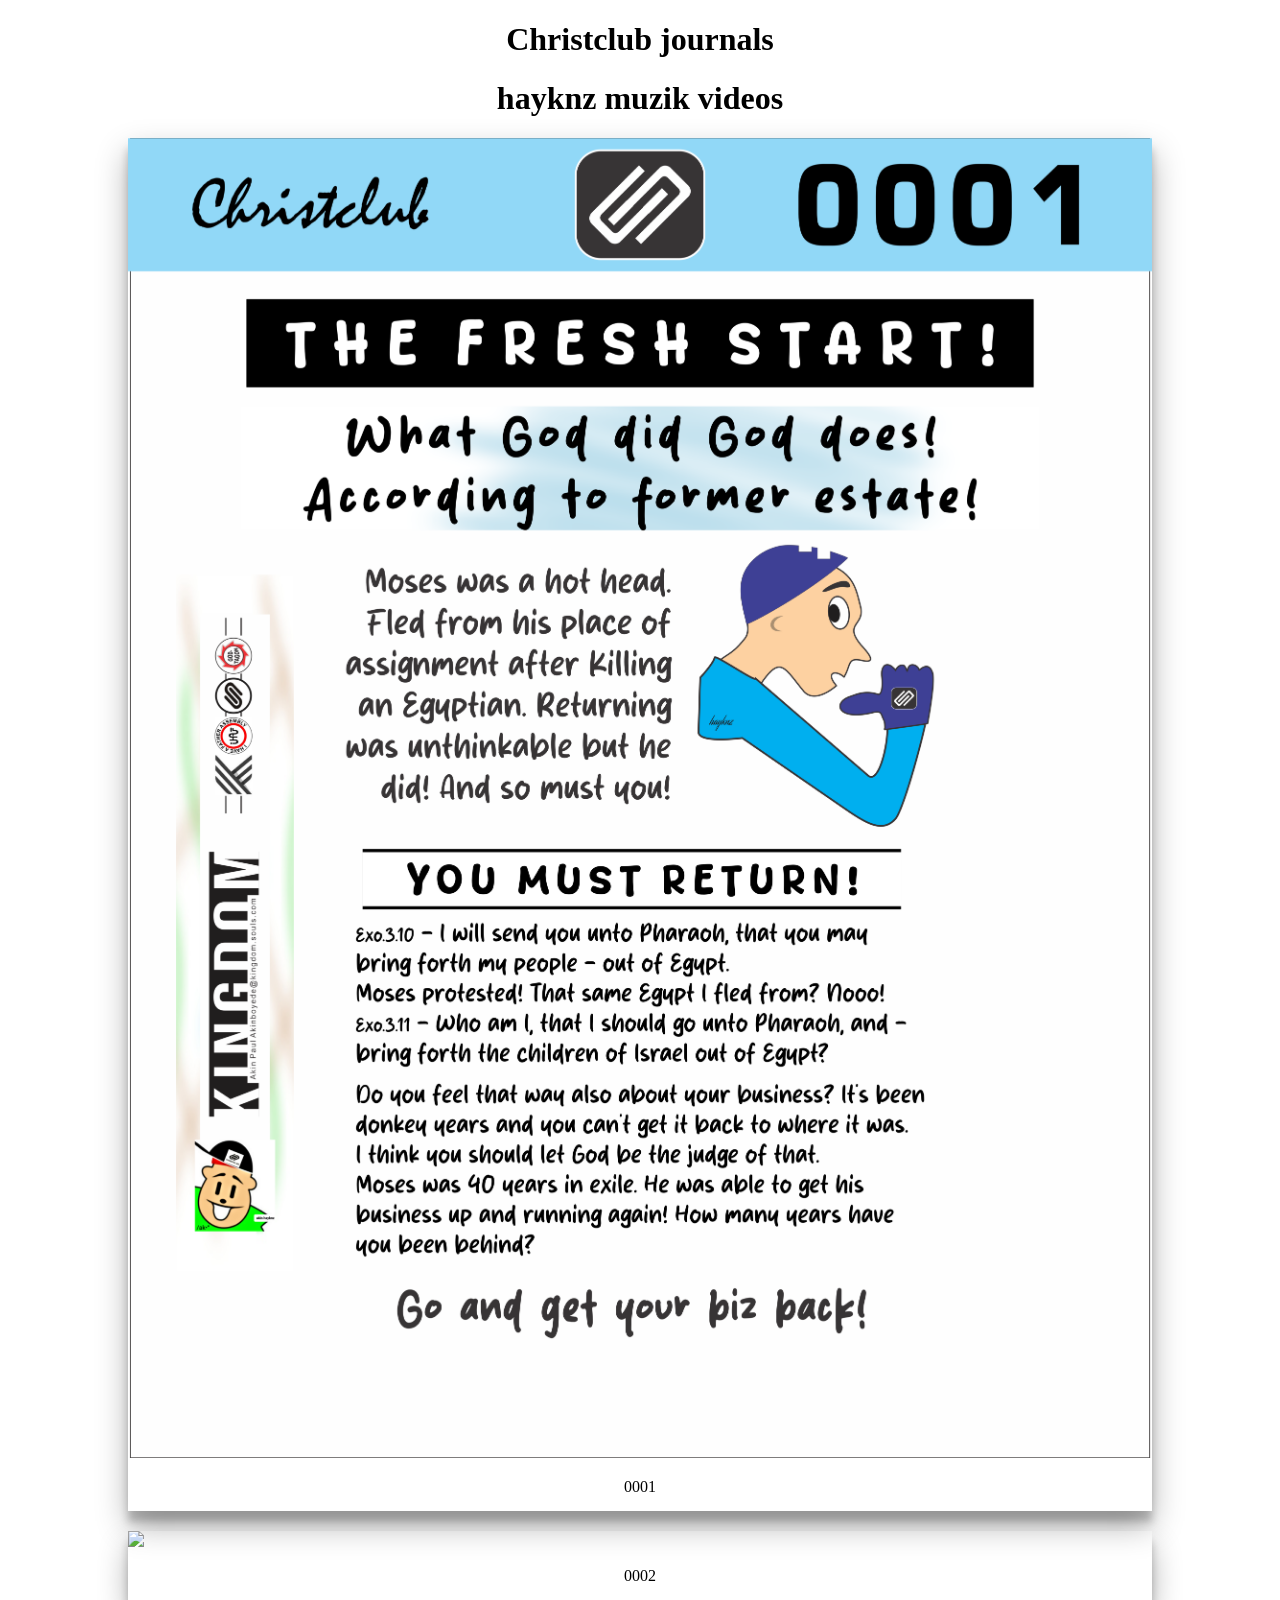
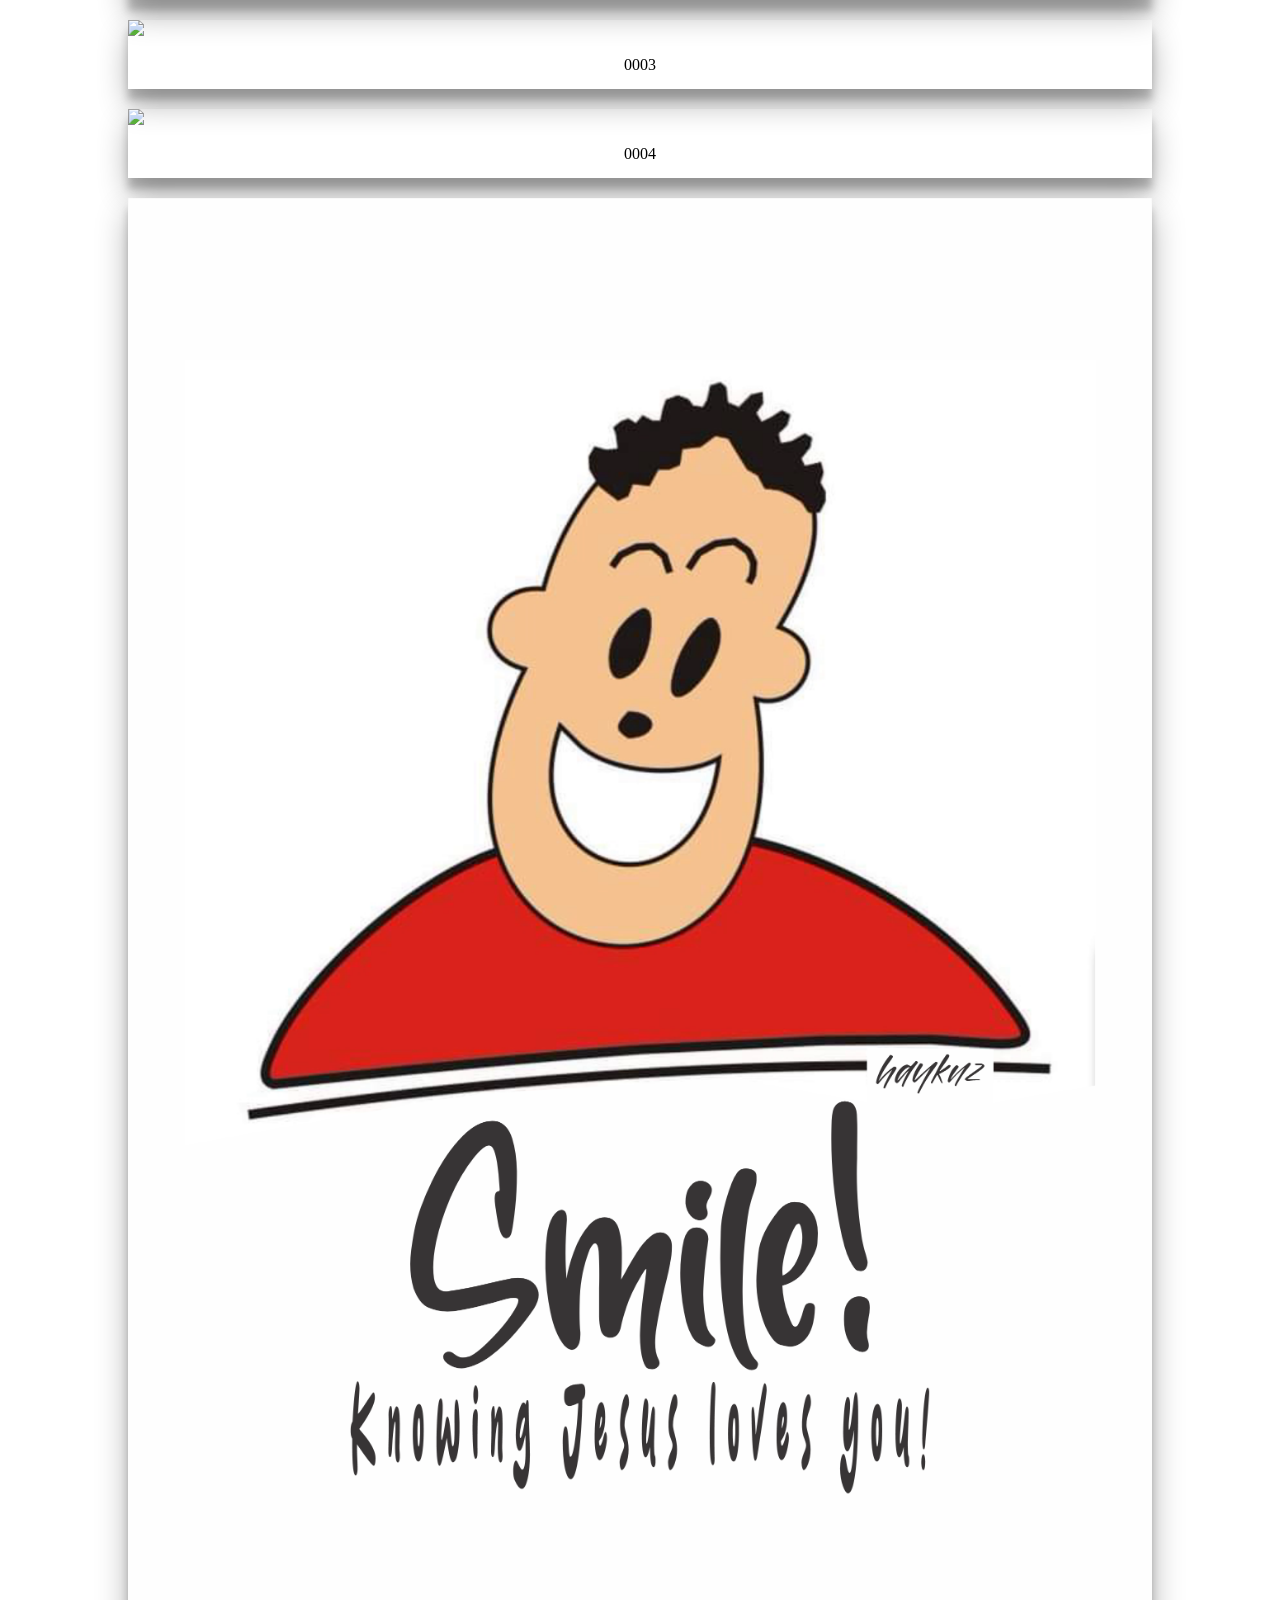
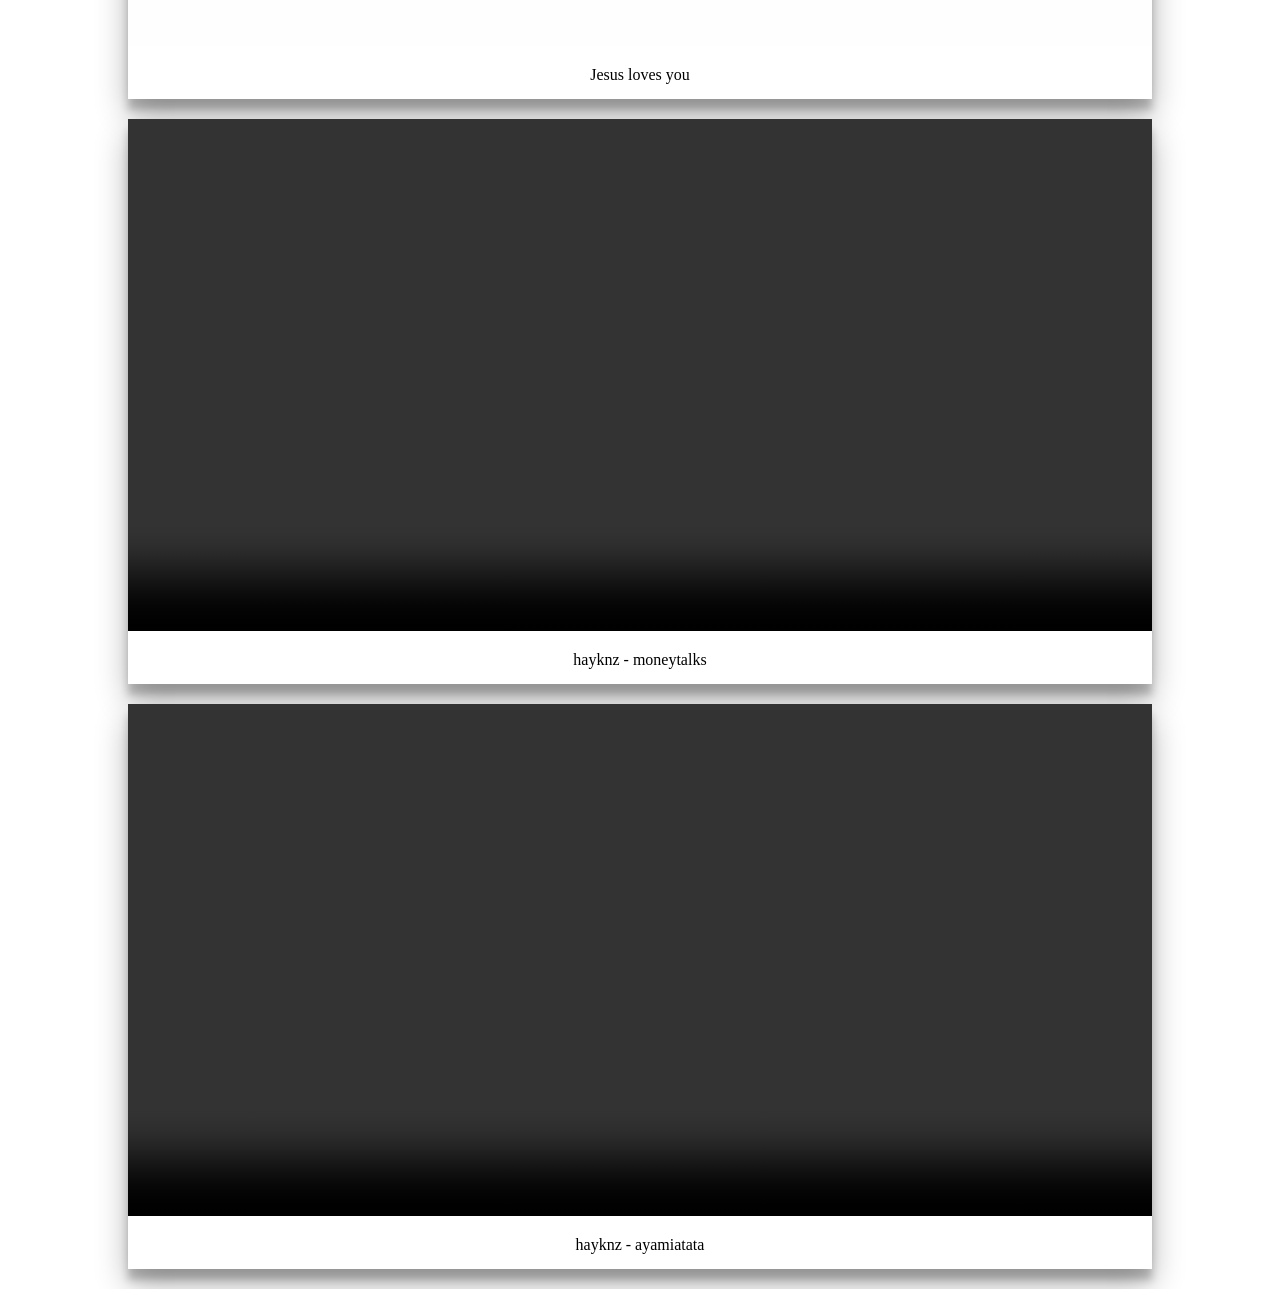
==== index.html @ 25b9034c "Update index.html" ====
<!DOCTYPE html>
<html>
<head>
  <title>Play It Yourself</title>
<meta name="viewport" content="width=device-width, intial-scale=1" />
  <style type="text/css">
    * {
      box-sizing: border-box;
    }
    html, body {
      margin: 0;
      padding: 0;
    }
    .image-container {
      margin: 0 auto; /* center the image containers */
      width: 80%;
      box-shadow: 0 15px 30px rgba(0,0,0,0.30), 0 11px 8px rgba(0,0,0,0.22); /* material box shadow */
      margin-bottom: 20px;
    }
    /* make the images responsive */
    img {
      width: 100%;
      height: auto;
    }
    .image-description {
      padding: 0 15px 15px 15px;
      text-align: center;
    }
 .video-container {
      margin: 0 auto; 
      width: 80%;
box-shadow: 0 15px 30px rgba(0,0,0,0.30), 0 11px 8px rgba(0,0,0,0.22); /* material box shadow */
            margin-bottom: 20px;
    }
      video {
      width: 100%;
      height: auto;
    }
    .video-description {
      padding: 0 15px 15px 15px;
      text-align: center;
    }
  </style>
</head>
<body>
  <p><h1 align="center"> Christclub journals </h1> </p>
<h1 style="text-align: center;"> hayknz muzik videos </h1>
    <div class="gallery">
   
    <div class="image-container">
      <img src="0001 fresh start.png" />
      <p class="image-description"> 0001 </p>
    </div>
   
    <div class="image-container">
      <img src="0002 fresh start.png" />
      <p class="image-description"> 0002 </p>
    </div>
   
    <div class="image-container">
      <img src="0003 mystery of a gift.png" />
      <p class="image-description"> 0003 </p>
    </div>
   
    <div class="image-container">
      <img src="0003 mystery of a gift.png" />
      <p class="image-description"> 0004 </p>
    </div>
   
<div class="image-container">
      <img src="smile.png" />
      <p class="image-description"> Jesus loves you </p>
    </div>

    </div>
    <div>
 <div class="video-container">
      <video src="moneytalks.mp4" controls > </video> 
      <p class="video-description"> hayknz - moneytalks </p>
    </div>

 <div class="video-container">
 <video src="ayamiatata.mp4" controls > </video>
      <p class="video-description"> hayknz - ayamiatata </p>
    </div>
    </div>
</body>
</html>
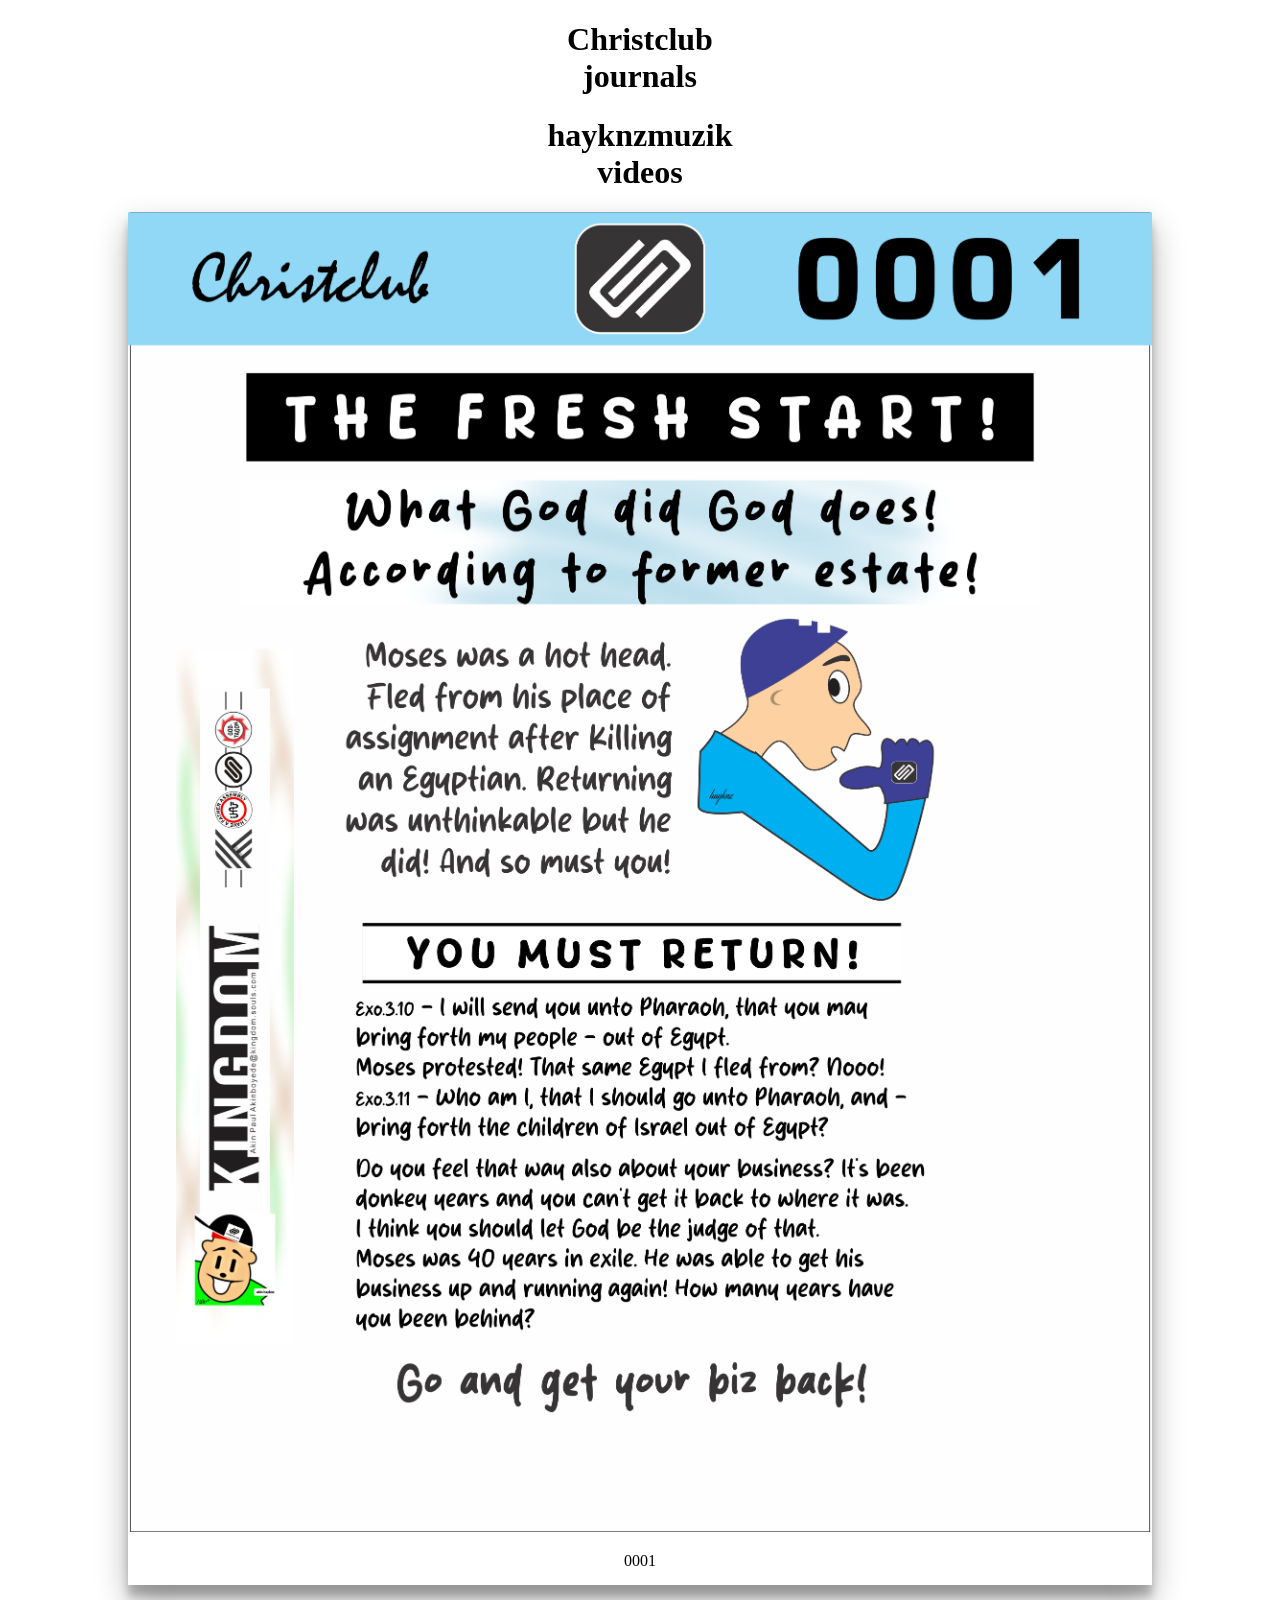
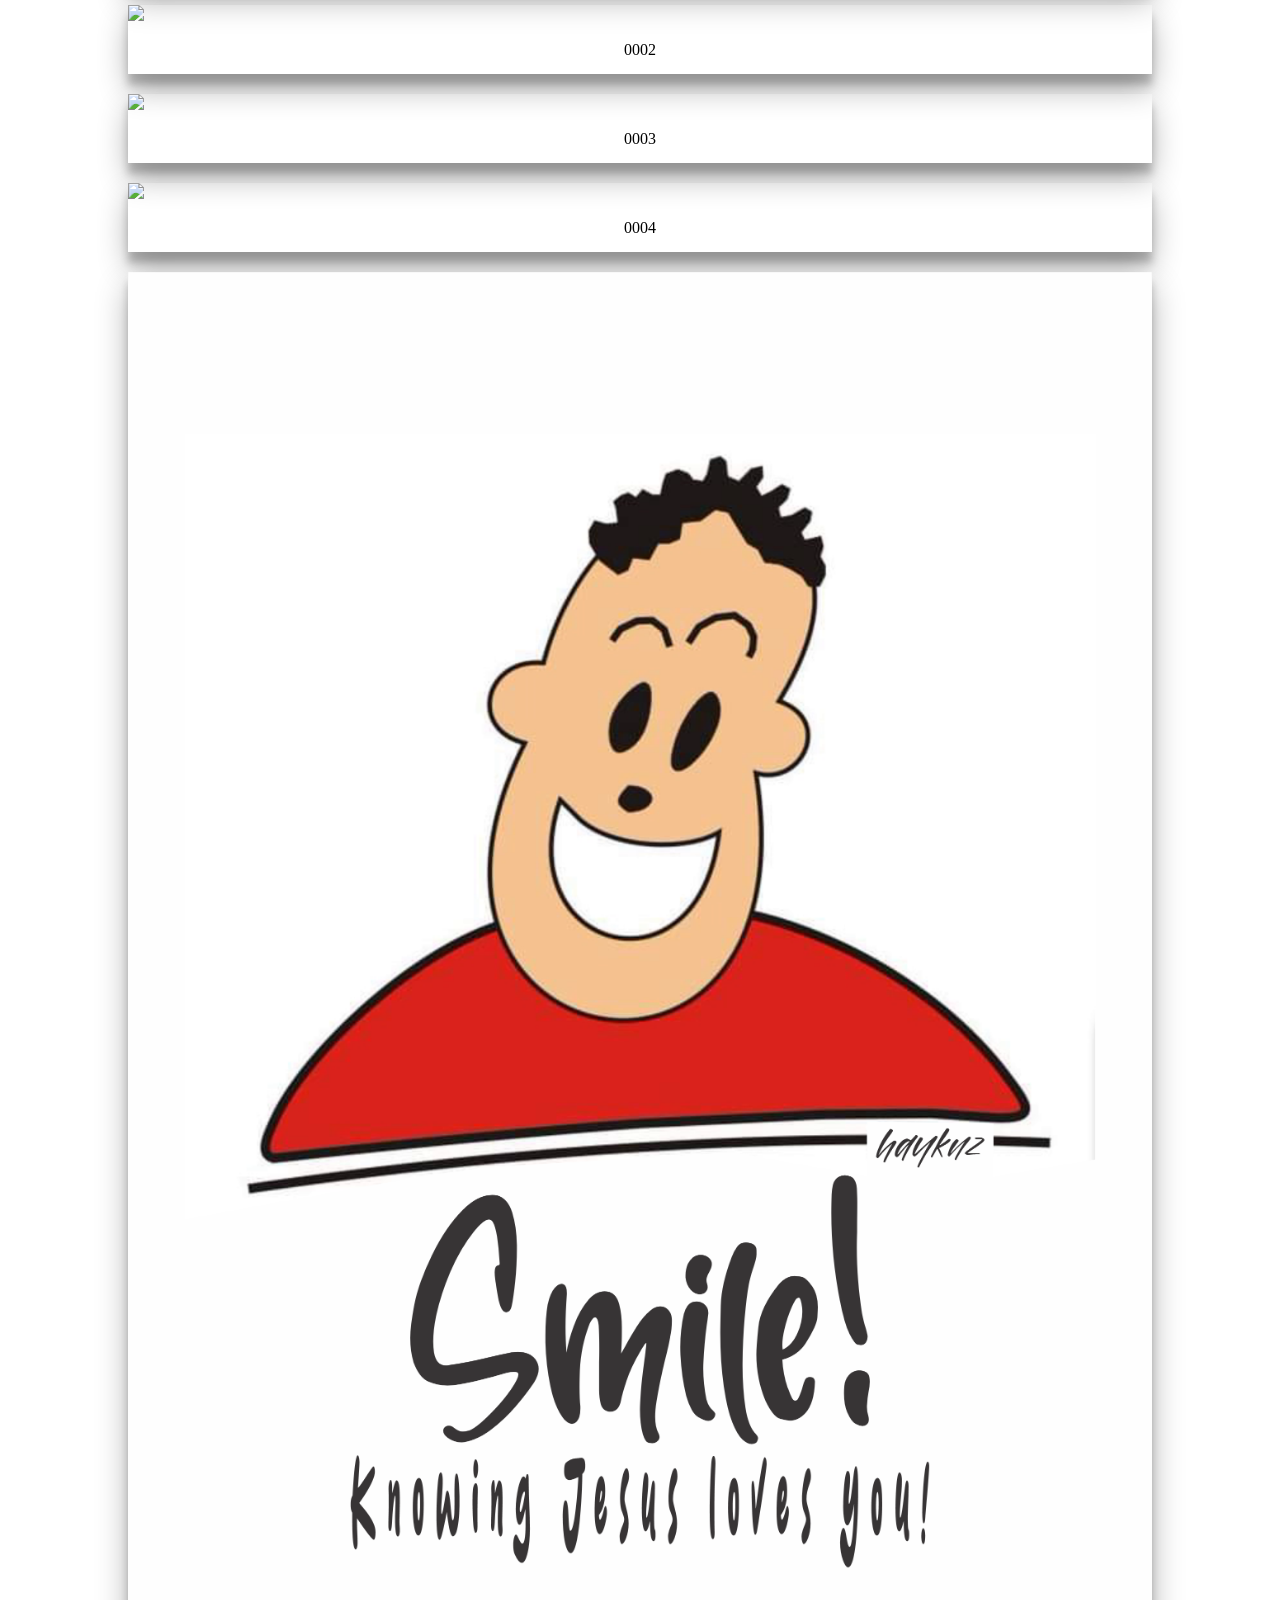
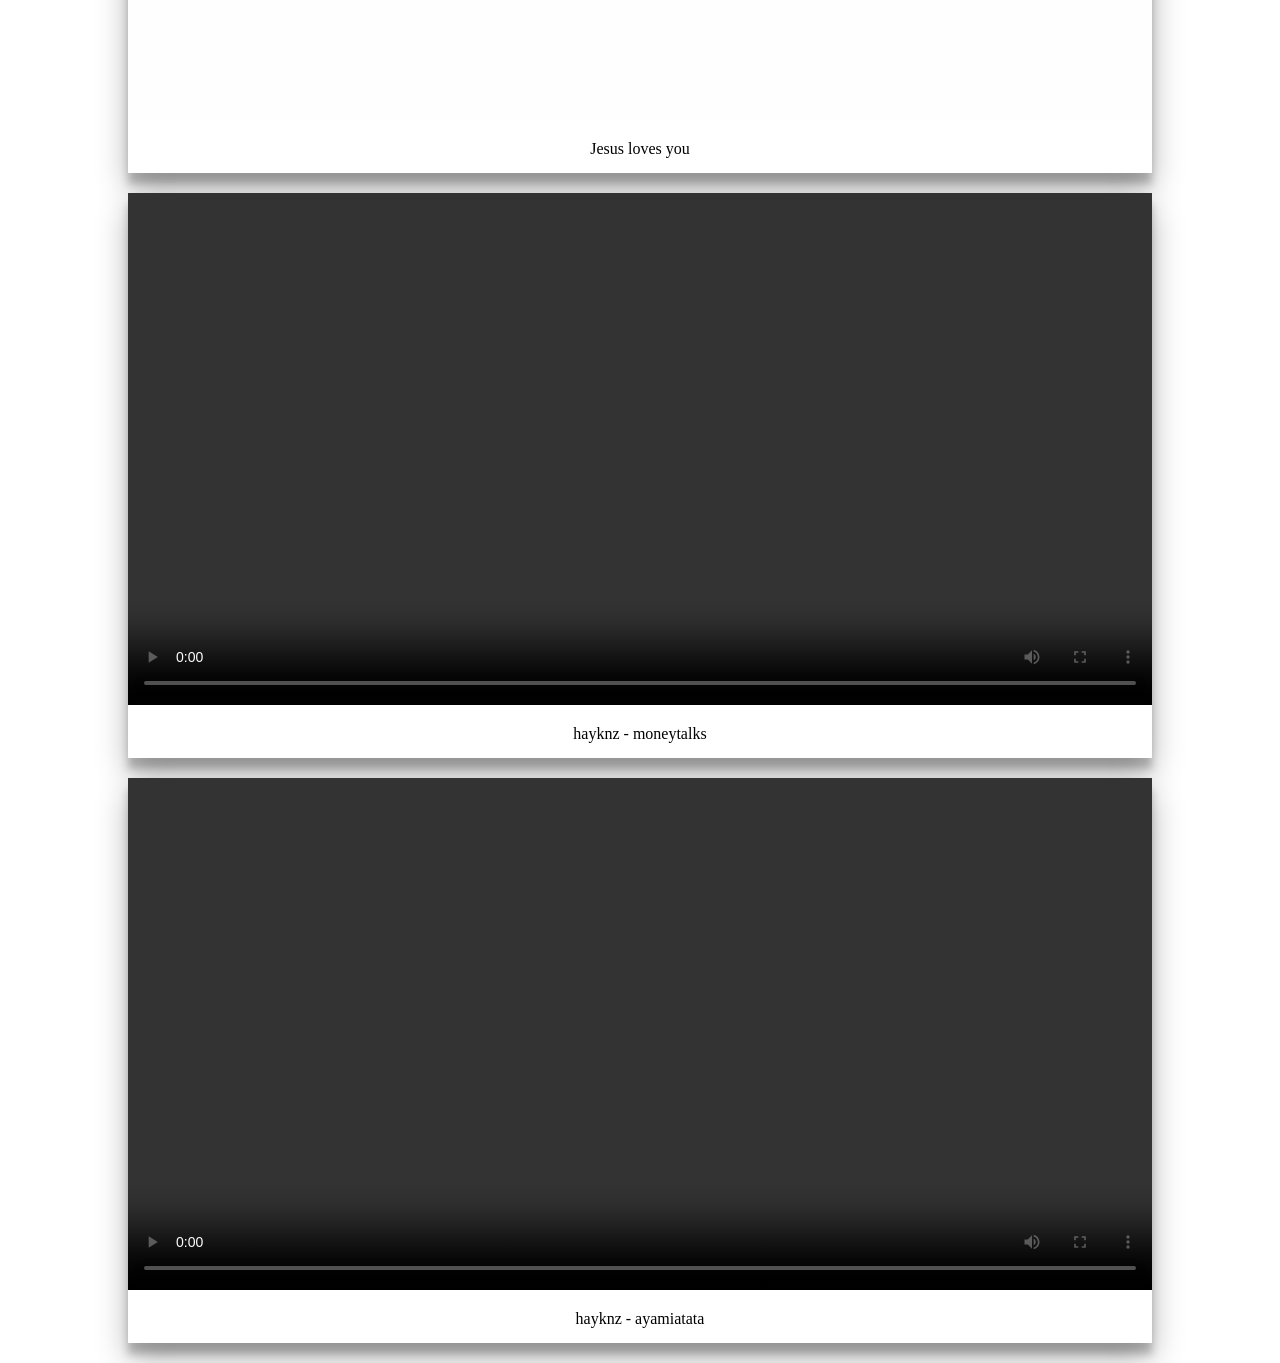
==== commit bff9f195: "Update index.html" ====
--- a/index.html
+++ b/index.html
@@ -43,8 +43,8 @@
   </style>
 </head>
 <body>
-  <p><h1 align="center"> Christclub journals </h1> </p>
-<h1 style="text-align: center;"> hayknz muzik videos </h1>
+  <p><h1 align="center"> Christclub <br> journals </h1> </p>
+<h1 style="text-align: center;"> hayknzmuzik <br> videos </h1>
     <div class="gallery">
    
     <div class="image-container">
@@ -63,7 +63,7 @@
     </div>
    
     <div class="image-container">
-      <img src="0003 mystery of a gift.png" />
+      <img src="0004 mystery of a gift.png" />
       <p class="image-description"> 0004 </p>
     </div>
    
@@ -86,3 +86,4 @@
     </div>
 </body>
 </html>
+
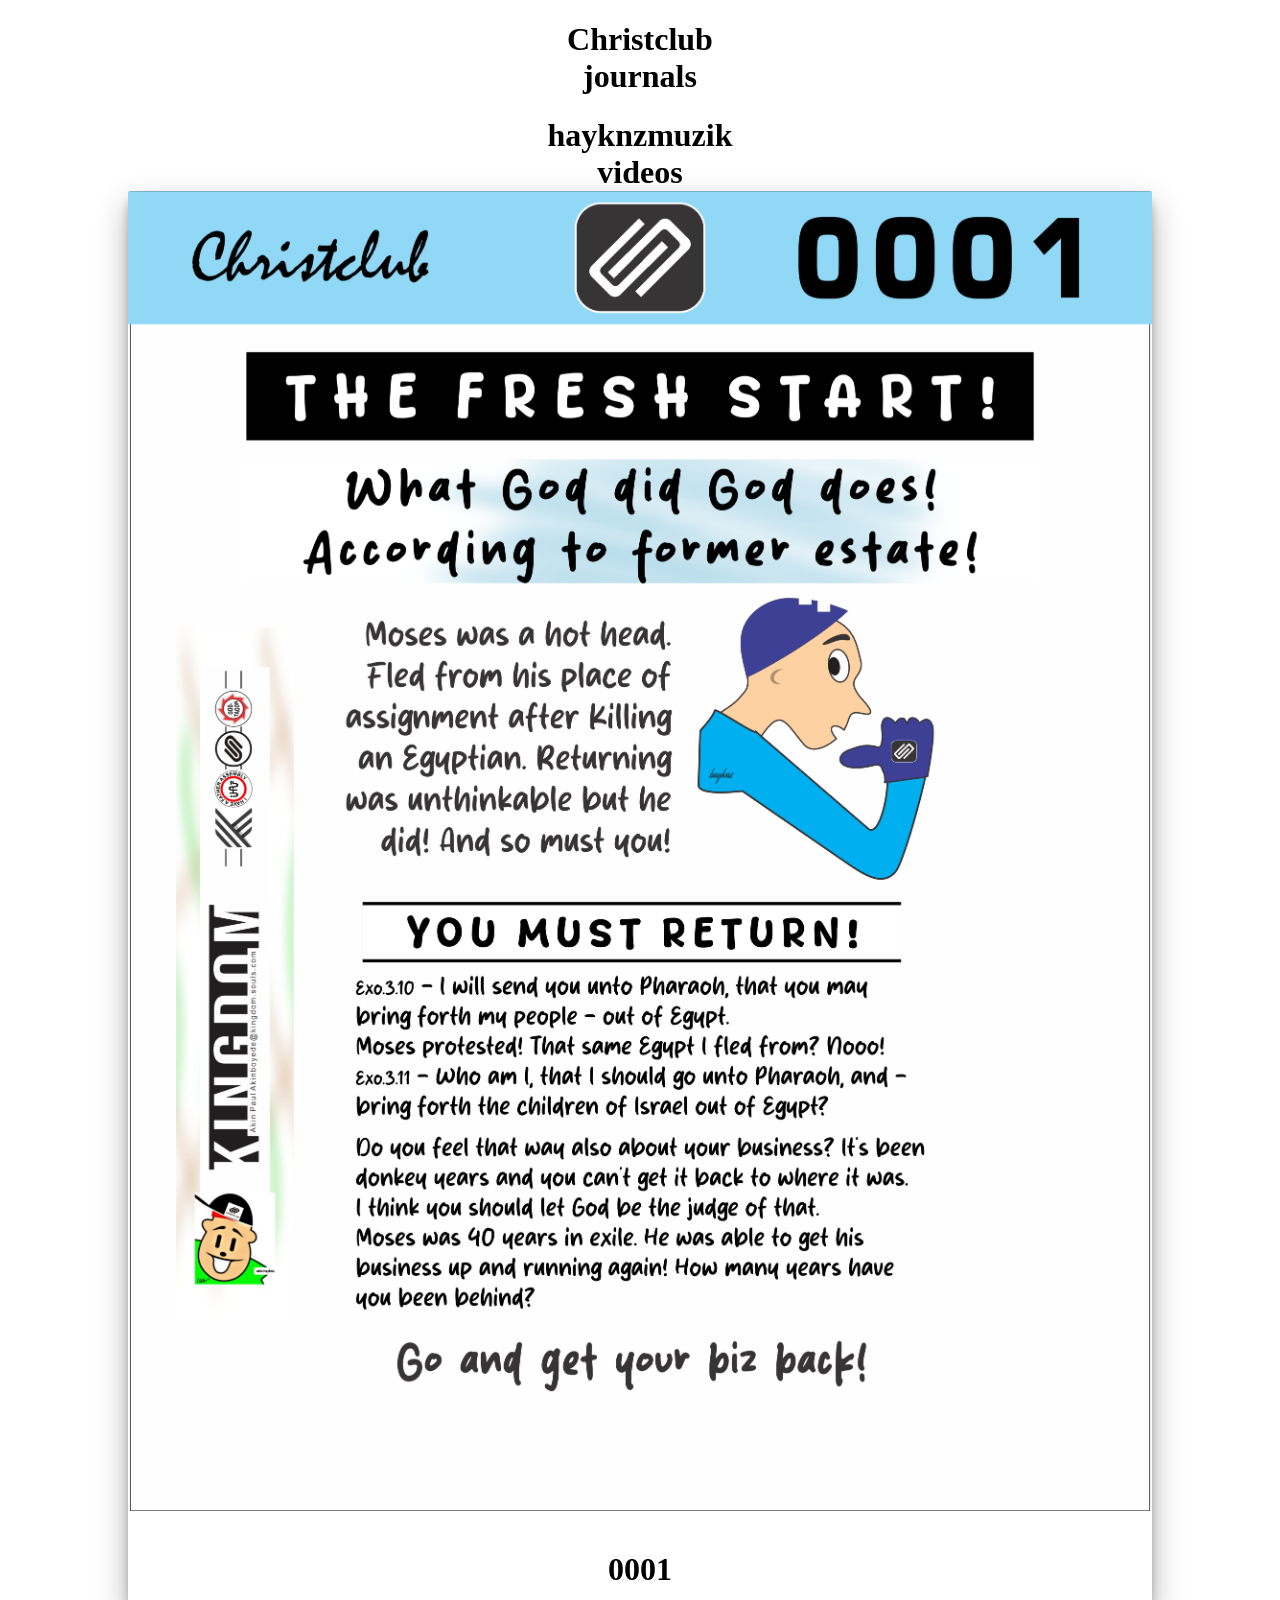
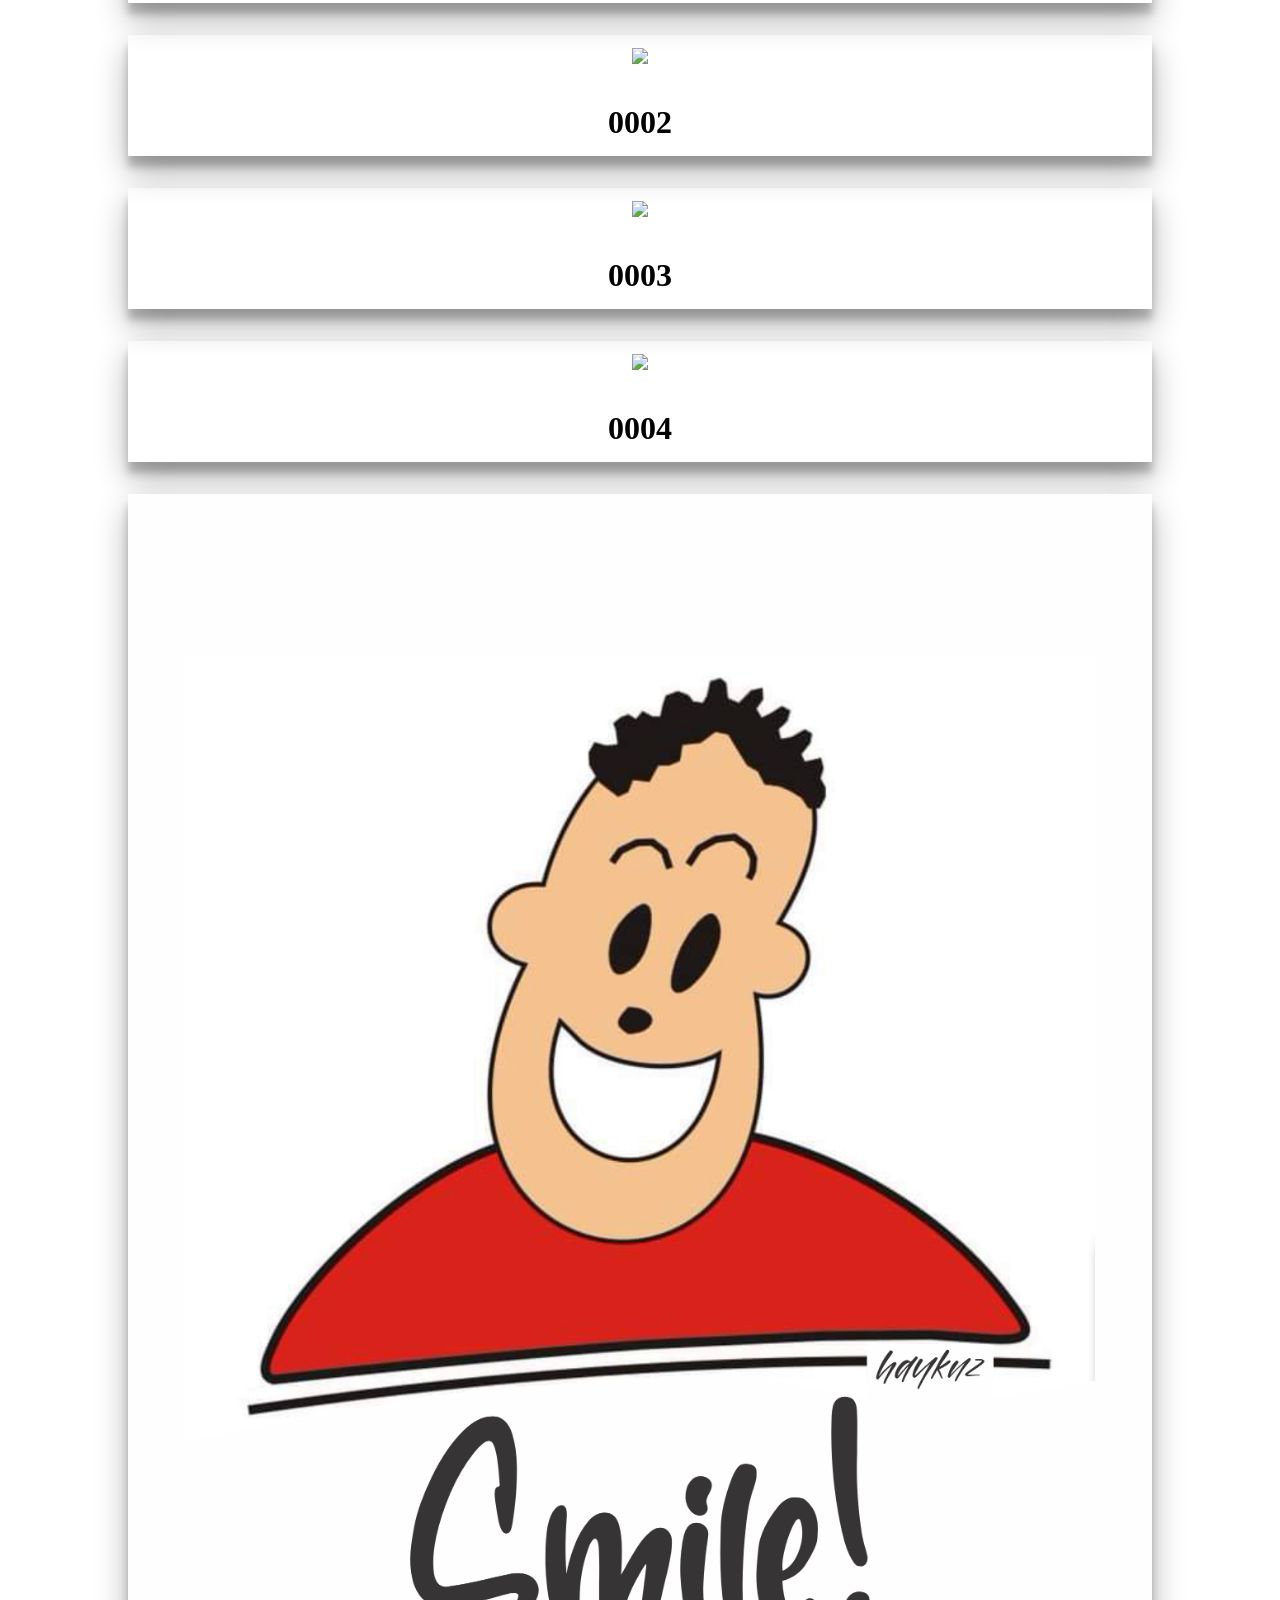
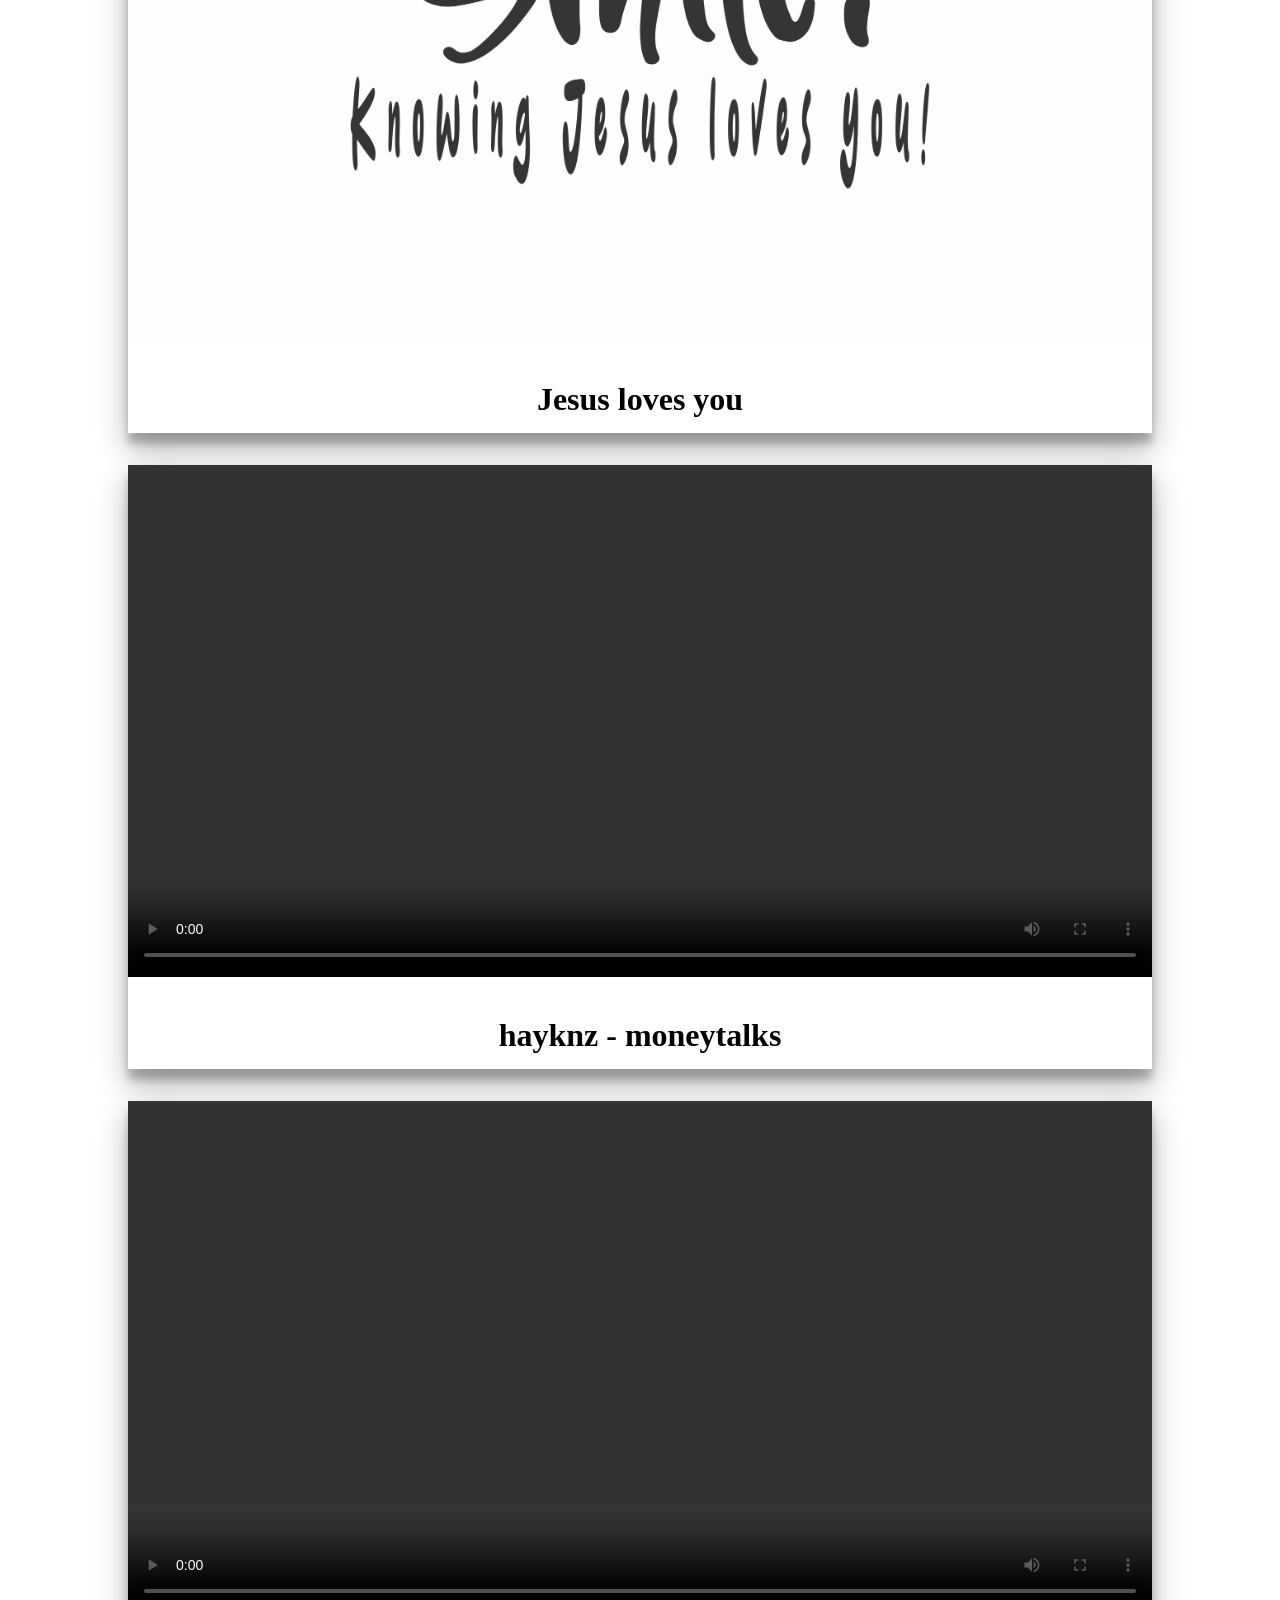
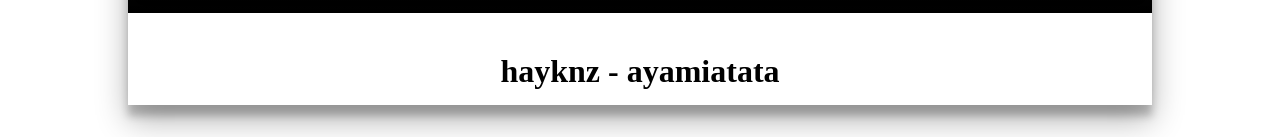
==== commit 1455a510: "Update index.html" ====
--- a/index.html
+++ b/index.html
@@ -44,7 +44,7 @@
 </head>
 <body>
   <p><h1 align="center"> Christclub <br> journals </h1> </p>
-<h1 style="text-align: center;"> hayknzmuzik <br> videos </h1>
+<h1 style="text-align: center;"> hayknzmuzik <br> videos </>
     <div class="gallery">
    
     <div class="image-container">
@@ -87,3 +87,4 @@
 </body>
 </html>
 
+
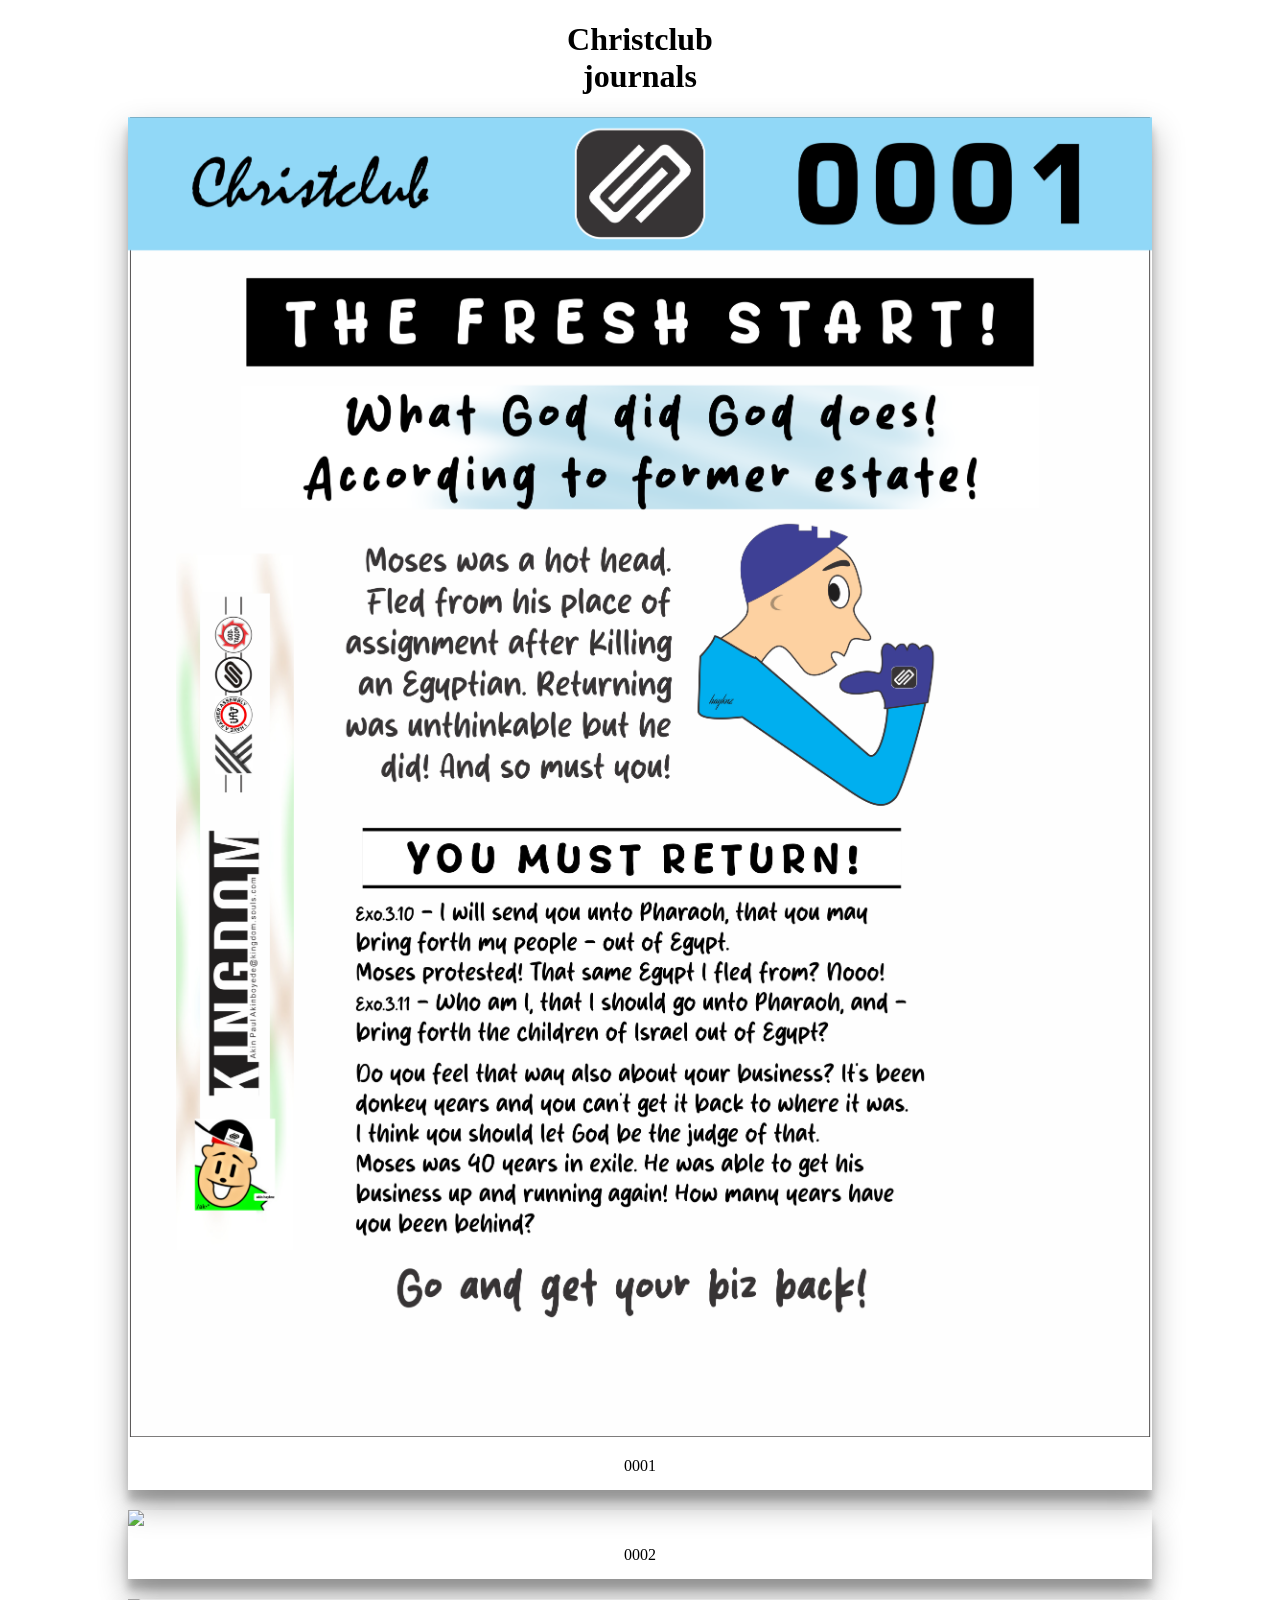
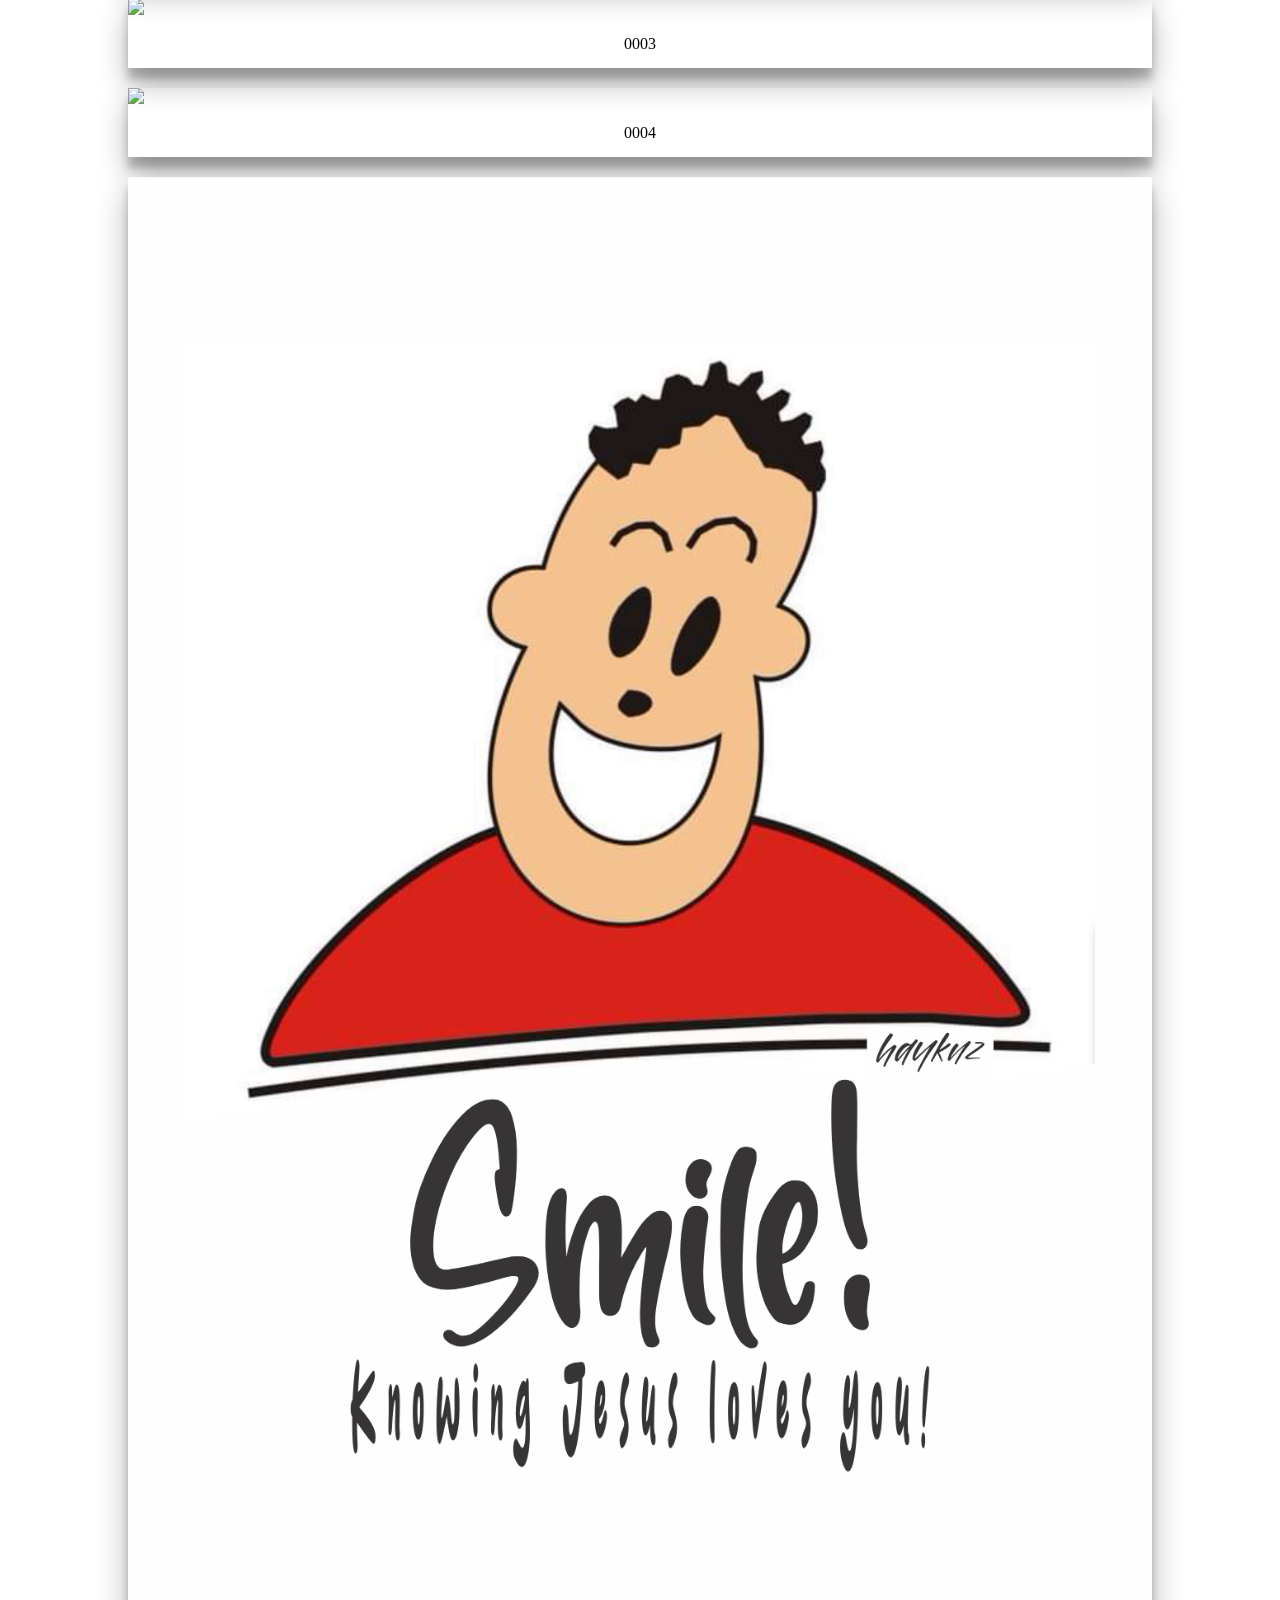
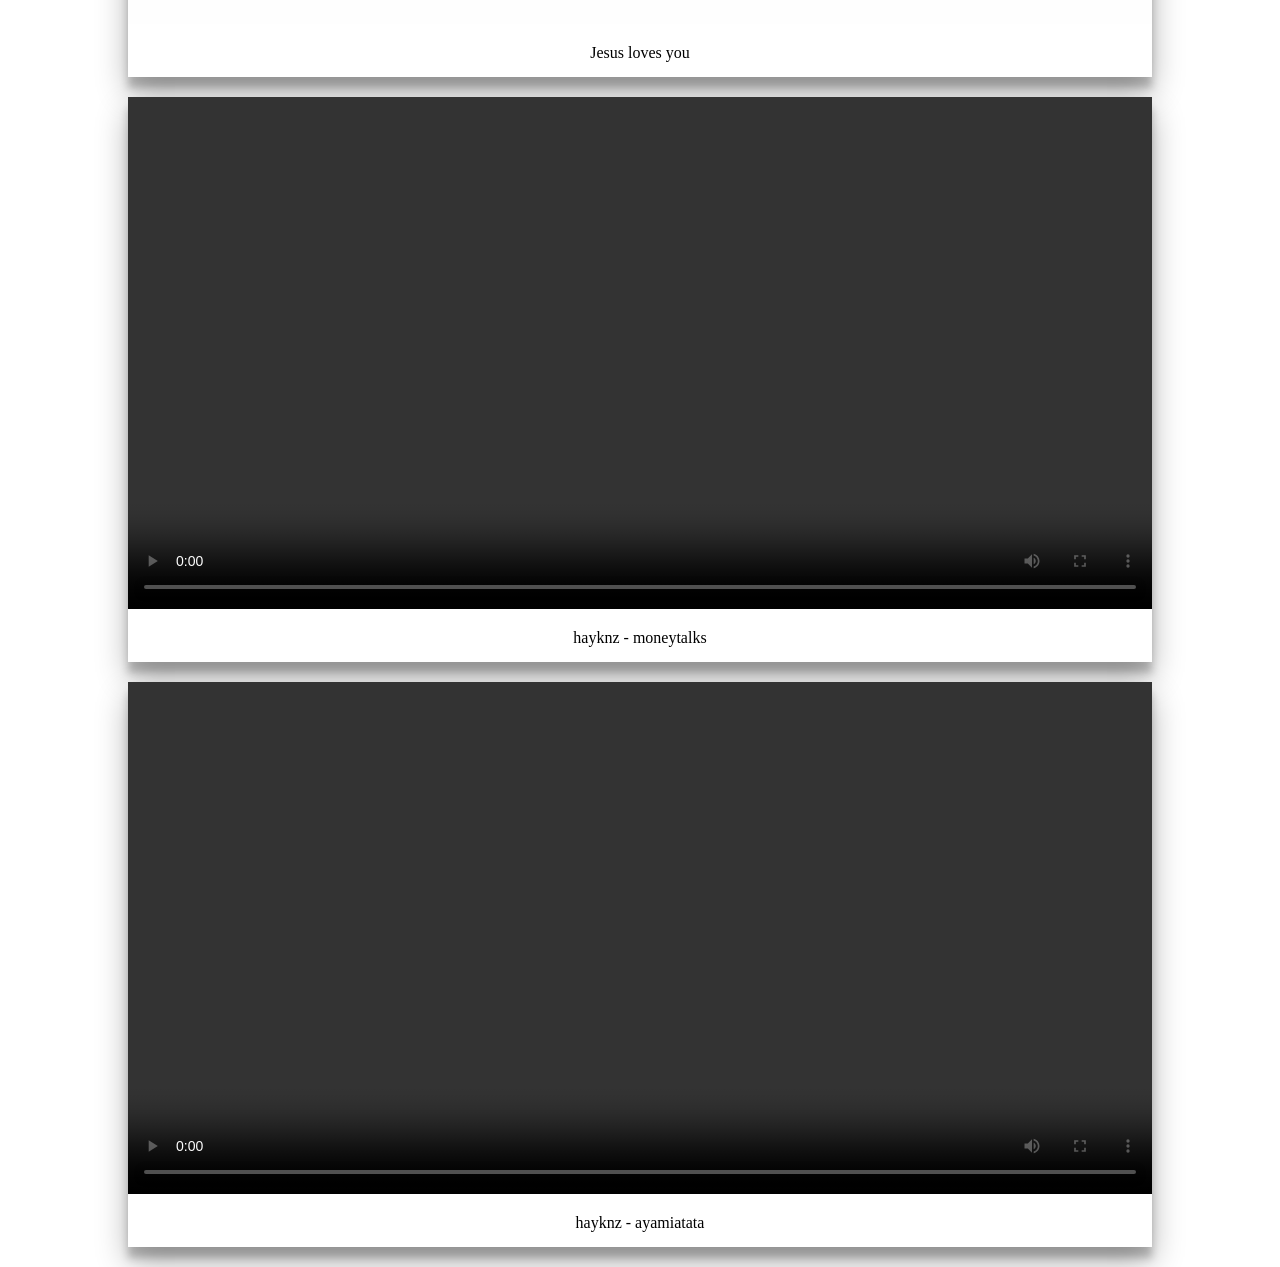
==== commit e7b011d4: "Update index.html" ====
--- a/index.html
+++ b/index.html
@@ -44,7 +44,7 @@
 </head>
 <body>
   <p><h1 align="center"> Christclub <br> journals </h1> </p>
-<h1 style="text-align: center;"> hayknzmuzik <br> videos </>
+<h1 style="text-align: center;">  </h1>
     <div class="gallery">
    
     <div class="image-container">
@@ -88,3 +88,4 @@
 </html>
 
 
+
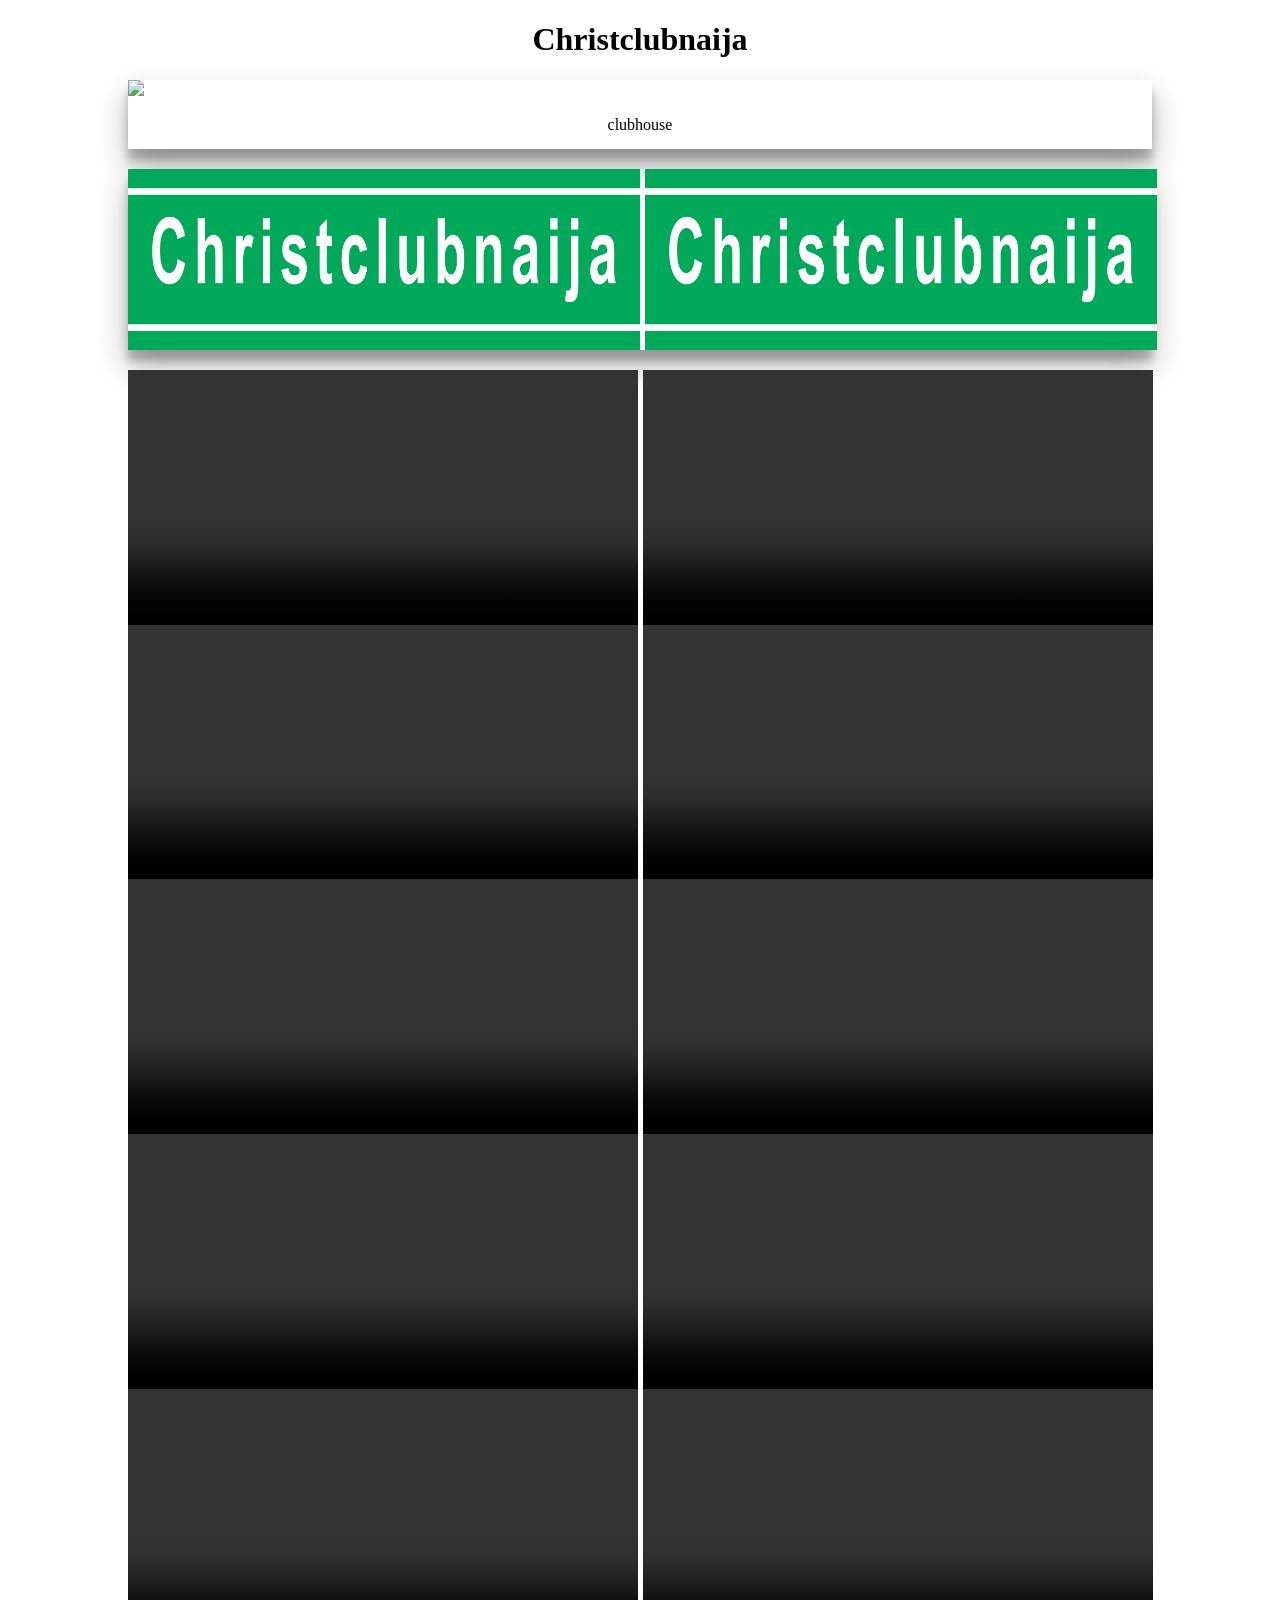
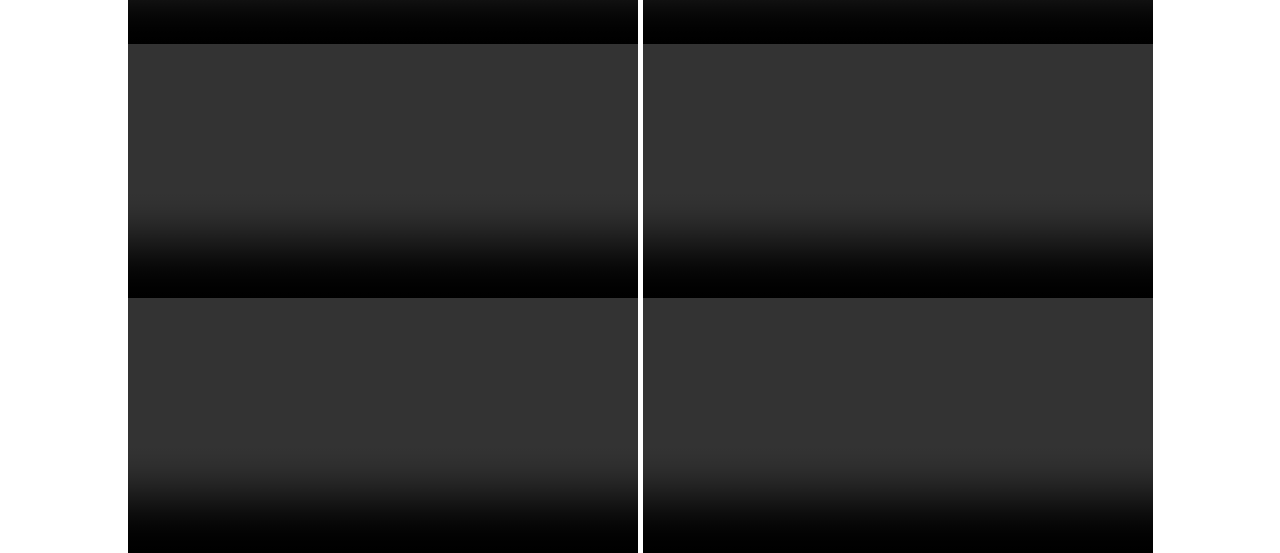
==== commit 2d21c495: "Add files via upload" ====
--- a/index.html
+++ b/index.html
@@ -1,7 +1,7 @@
 <!DOCTYPE html>
 <html>
 <head>
-  <title>Play It Yourself</title>
+  <title>akv only</title>
 <meta name="viewport" content="width=device-width, intial-scale=1" />
   <style type="text/css">
     * {
@@ -11,81 +11,61 @@
       margin: 0;
       padding: 0;
     }
-    .image-container {
-      margin: 0 auto; /* center the image containers */
-      width: 80%;
-      box-shadow: 0 15px 30px rgba(0,0,0,0.30), 0 11px 8px rgba(0,0,0,0.22); /* material box shadow */
-      margin-bottom: 20px;
-    }
-    /* make the images responsive */
-    img {
-      width: 100%;
-      height: auto;
-    }
-    .image-description {
-      padding: 0 15px 15px 15px;
-      text-align: center;
-    }
- .video-container {
-      margin: 0 auto; 
-      width: 80%;
-box-shadow: 0 15px 30px rgba(0,0,0,0.30), 0 11px 8px rgba(0,0,0,0.22); /* material box shadow */
-            margin-bottom: 20px;
-    }
-      video {
-      width: 100%;
-      height: auto;
-    }
-    .video-description {
-      padding: 0 15px 15px 15px;
-      text-align: center;
-    }
+h1 {
+text-align: center;
+}
+    .images-container {
+      margin: 0 auto;       width: 80%;   box-shadow: 0 15px 30px rgba(0,0,0,0.30), 0 11px 8px rgba(0,0,0,0.22);       margin-bottom: 20px;    }
+   
+    img {      margin: auto; width: 100%;      height: auto;    }
+    .image-description {      padding: 0 15px 15px 15px;      text-align: center;    }
+.image-container{       margin: 0 auto;       width: 80%;   display: flex; column-gap: 5px; box-shadow: 0 15px 30px rgba(0,0,0,0.30), 0 11px 8px rgba(0,0,0,0.22);       margin-bottom: 20px;    }
+.video-container { margin: 0 auto;   width: 80%;    display: flex; column-gap: 5px; }
+video { width: 50%;      height: auto;    }
   </style>
 </head>
 <body>
-  <p><h1 align="center"> Christclub <br> journals </h1> </p>
-<h1 style="text-align: center;">  </h1>
+  <h1> Christclubnaija </h1> 
     <div class="gallery">
+<div class="images-container">
+      <img src="green.png" />
+      <p class="image-description"> clubhouse </p>
+    </div>
+   
+
    
     <div class="image-container">
-      <img src="0001 fresh start.png" />
-      <p class="image-description"> 0001 </p>
-    </div>
-   
-    <div class="image-container">
-      <img src="0002 fresh start.png" />
-      <p class="image-description"> 0002 </p>
-    </div>
-   
-    <div class="image-container">
-      <img src="0003 mystery of a gift.png" />
-      <p class="image-description"> 0003 </p>
-    </div>
-   
-    <div class="image-container">
-      <img src="0004 mystery of a gift.png" />
-      <p class="image-description"> 0004 </p>
-    </div>
-   
-<div class="image-container">
-      <img src="smile.png" />
-      <p class="image-description"> Jesus loves you </p>
-    </div>
+<img src="clogo.png" style="width: 50%; height: auto;">
+<img src="clogo.png" style="width: 50%; height: auto;">
+</div>
+  <div class="video-container">
+<video src="apology.mp4" style="width: 50%; height: auto;" controls >  </video> 
+<video src="becorrected.mp4" style="width: 50%; height: auto;" controls >  </video>
+</div>
+<div class="video-container">
+<video src="belikesarah.mp4" style="width: 50%; height: auto;" controls >  </video> 
+<video src="disrespect.mp4" style="width: 50%; height: auto;" controls >  </video>
+</div>
+<div class="video-container">
+<video src="iamhome.mp4" style="width: 50%; height: auto;" controls >  </video> 
+<video src="ishehappy.mp4" style="width: 50%; height: auto;" controls >  </video>
+</div>
+<div class="video-container">
+<video src="mendonttalk.mp4" style="width: 50%; height: auto;" controls >  </video> 
+<video src="neednoman.mp4" style="width: 50%; height: auto;" controls >  </video>
+</div>
+<div class="video-container">
+<video src="noDating.mp4" style="width: 50%; height: auto;" controls >  </video> 
+<video src="sarcasm.mp4" style="width: 50%; height: auto;" controls >  </video>
+</div>
+<div class="video-container">
+<video src="secretkept.mp4" style="width: 50%; height: auto;" controls >  </video> 
+<video src="watchman.mp4" style="width: 50%; height: auto;" controls >  </video>
+</div>
+<div class="video-container">
+<video src="submission.mp4" style="width: 50%; height: auto;" controls >  </video> 
+<video src="staysingle.mp4" style="width: 50%; height: auto;" controls >  </video>
+</div>
 
-    </div>
-    <div>
- <div class="video-container">
-      <video src="moneytalks.mp4" controls > </video> 
-      <p class="video-description"> hayknz - moneytalks </p>
-    </div>
-
- <div class="video-container">
- <video src="ayamiatata.mp4" controls > </video>
-      <p class="video-description"> hayknz - ayamiatata </p>
-    </div>
-    </div>
 </body>
-</html>
-
-
-
+</html>
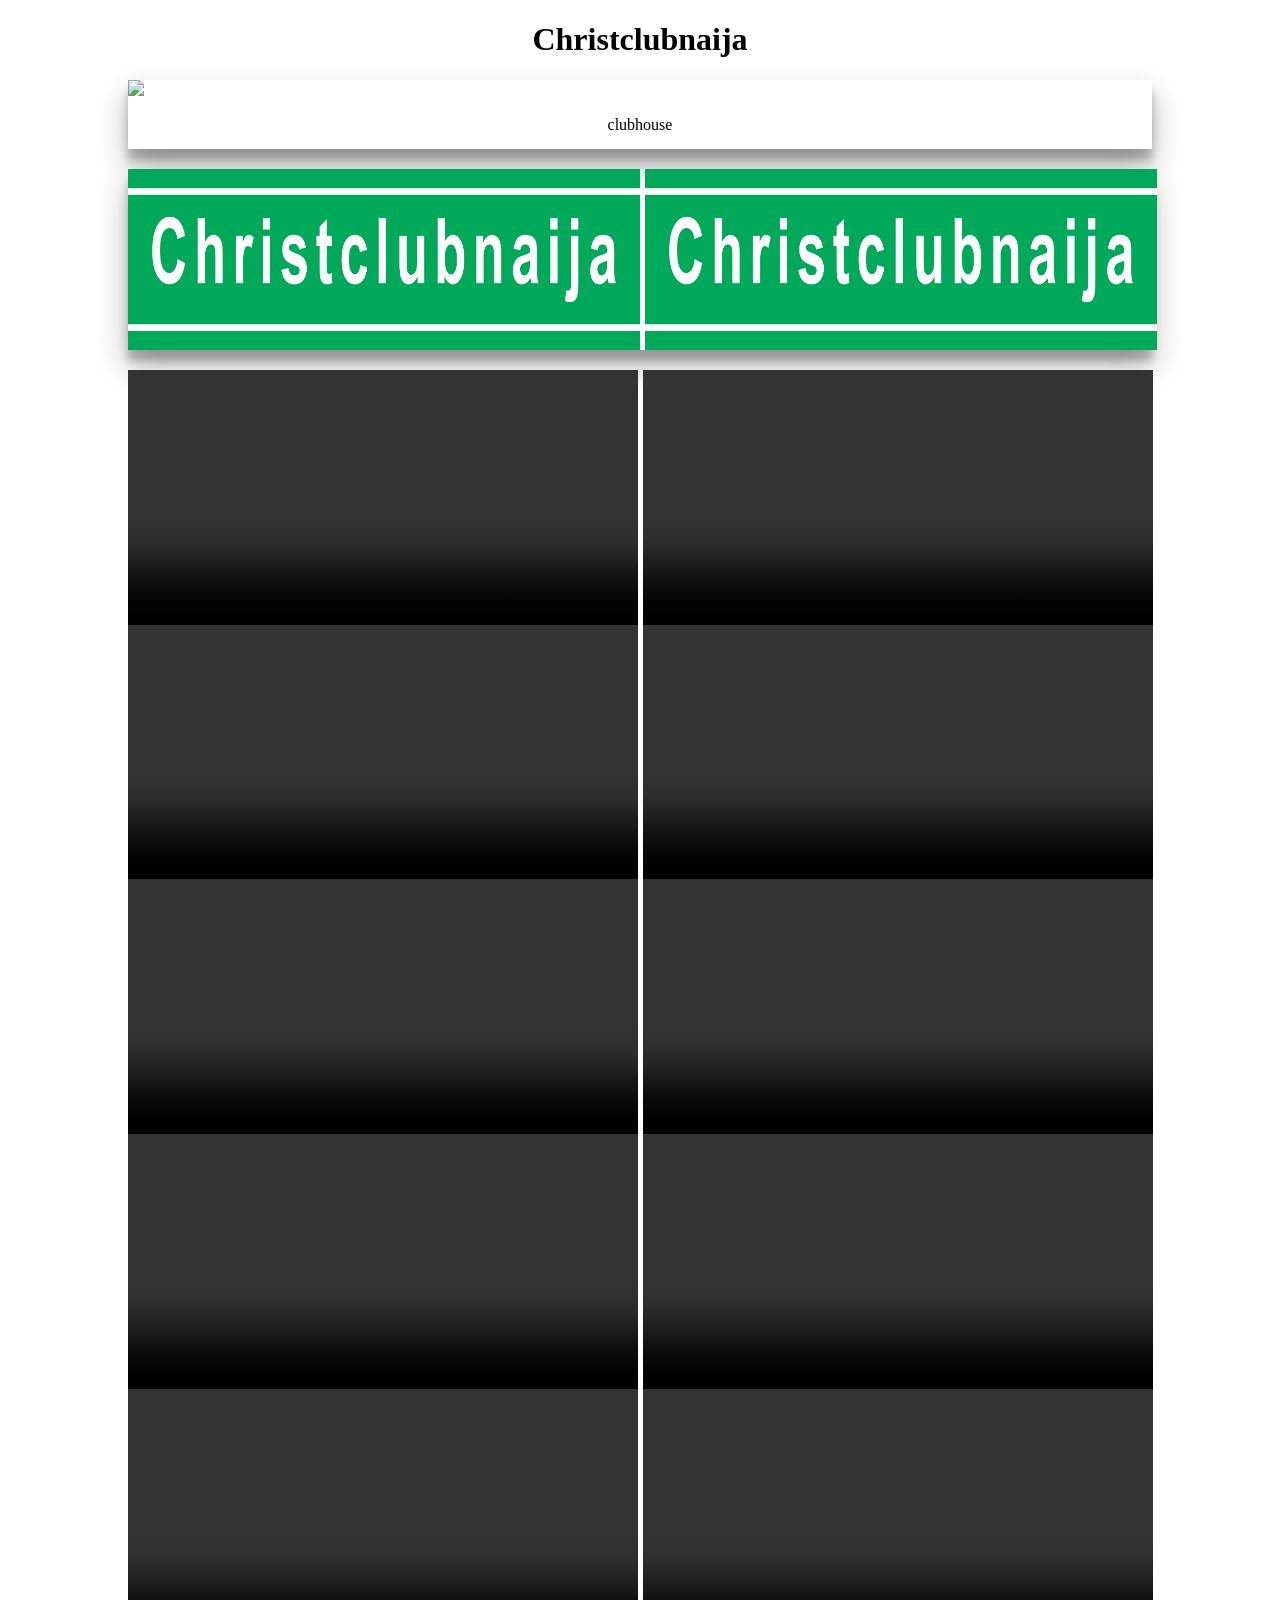
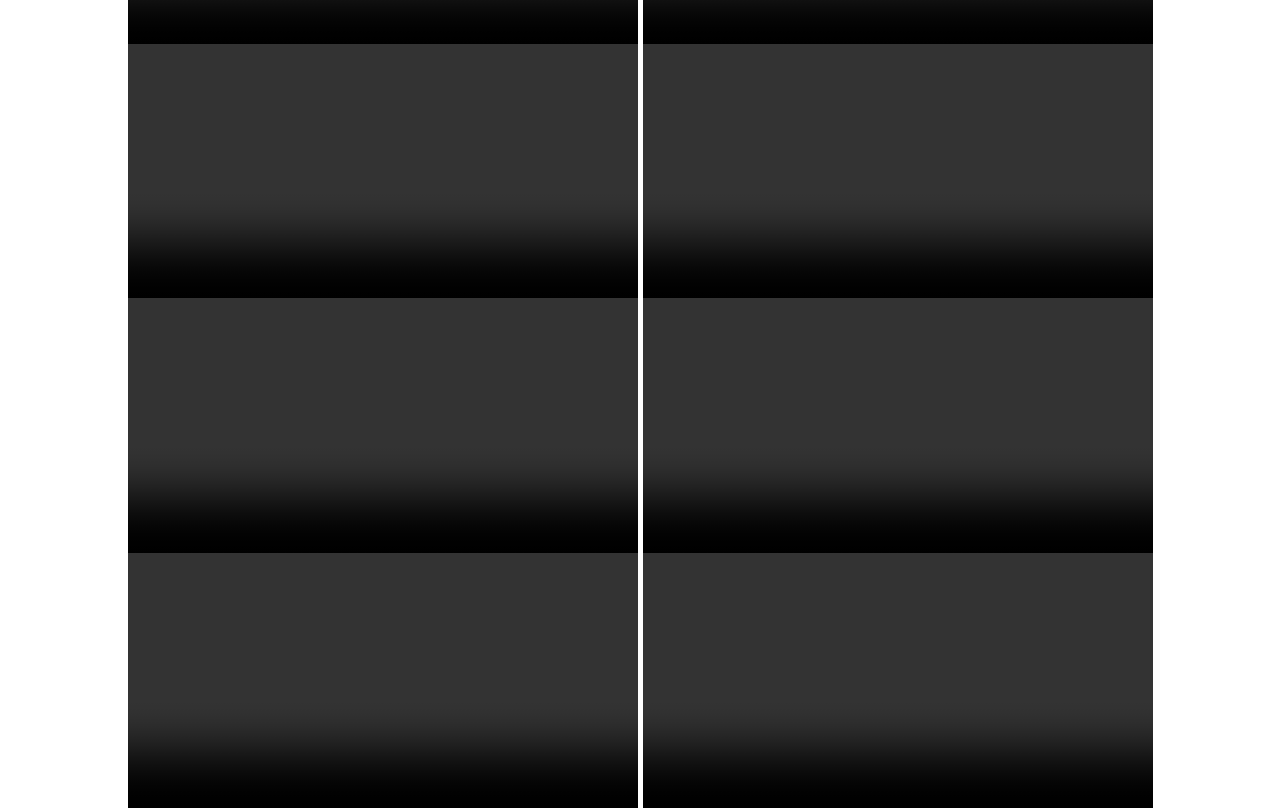
==== commit ed62ab01: "dealing with homes Parents at loggerheads confuse the children" ====
--- a/index.html
+++ b/index.html
@@ -1,71 +1,75 @@
-<!DOCTYPE html>
-<html>
-<head>
-  <title>akv only</title>
-<meta name="viewport" content="width=device-width, intial-scale=1" />
-  <style type="text/css">
-    * {
-      box-sizing: border-box;
-    }
-    html, body {
-      margin: 0;
-      padding: 0;
-    }
-h1 {
-text-align: center;
-}
-    .images-container {
-      margin: 0 auto;       width: 80%;   box-shadow: 0 15px 30px rgba(0,0,0,0.30), 0 11px 8px rgba(0,0,0,0.22);       margin-bottom: 20px;    }
-   
-    img {      margin: auto; width: 100%;      height: auto;    }
-    .image-description {      padding: 0 15px 15px 15px;      text-align: center;    }
-.image-container{       margin: 0 auto;       width: 80%;   display: flex; column-gap: 5px; box-shadow: 0 15px 30px rgba(0,0,0,0.30), 0 11px 8px rgba(0,0,0,0.22);       margin-bottom: 20px;    }
-.video-container { margin: 0 auto;   width: 80%;    display: flex; column-gap: 5px; }
-video { width: 50%;      height: auto;    }
-  </style>
-</head>
-<body>
-  <h1> Christclubnaija </h1> 
-    <div class="gallery">
-<div class="images-container">
-      <img src="green.png" />
-      <p class="image-description"> clubhouse </p>
-    </div>
-   
-
-   
-    <div class="image-container">
-<img src="clogo.png" style="width: 50%; height: auto;">
-<img src="clogo.png" style="width: 50%; height: auto;">
-</div>
-  <div class="video-container">
-<video src="apology.mp4" style="width: 50%; height: auto;" controls >  </video> 
-<video src="becorrected.mp4" style="width: 50%; height: auto;" controls >  </video>
-</div>
-<div class="video-container">
-<video src="belikesarah.mp4" style="width: 50%; height: auto;" controls >  </video> 
-<video src="disrespect.mp4" style="width: 50%; height: auto;" controls >  </video>
-</div>
-<div class="video-container">
-<video src="iamhome.mp4" style="width: 50%; height: auto;" controls >  </video> 
-<video src="ishehappy.mp4" style="width: 50%; height: auto;" controls >  </video>
-</div>
-<div class="video-container">
-<video src="mendonttalk.mp4" style="width: 50%; height: auto;" controls >  </video> 
-<video src="neednoman.mp4" style="width: 50%; height: auto;" controls >  </video>
-</div>
-<div class="video-container">
-<video src="noDating.mp4" style="width: 50%; height: auto;" controls >  </video> 
-<video src="sarcasm.mp4" style="width: 50%; height: auto;" controls >  </video>
-</div>
-<div class="video-container">
-<video src="secretkept.mp4" style="width: 50%; height: auto;" controls >  </video> 
-<video src="watchman.mp4" style="width: 50%; height: auto;" controls >  </video>
-</div>
-<div class="video-container">
-<video src="submission.mp4" style="width: 50%; height: auto;" controls >  </video> 
-<video src="staysingle.mp4" style="width: 50%; height: auto;" controls >  </video>
-</div>
-
-</body>
-</html>+<!DOCTYPE html>
+<html>
+<head>
+  <title>akv only</title>
+<meta name="viewport" content="width=device-width, intial-scale=1" />
+  <style type="text/css">
+    * {
+      box-sizing: border-box;
+    }
+    html, body {
+      margin: 0;
+      padding: 0;
+    }
+h1 {
+text-align: center;
+}
+    .images-container {
+      margin: 0 auto;       width: 80%;   box-shadow: 0 15px 30px rgba(0,0,0,0.30), 0 11px 8px rgba(0,0,0,0.22);       margin-bottom: 20px;    }
+   
+    img {      margin: auto; width: 100%;      height: auto;    }
+    .image-description {      padding: 0 15px 15px 15px;      text-align: center;    }
+.image-container{       margin: 0 auto;       width: 80%;   display: flex; column-gap: 5px; box-shadow: 0 15px 30px rgba(0,0,0,0.30), 0 11px 8px rgba(0,0,0,0.22);       margin-bottom: 20px;    }
+.video-container { margin: 0 auto;   width: 80%;    display: flex; column-gap: 5px; }
+video { width: 50%;      height: auto;    }
+  </style>
+</head>
+<body>
+  <h1> Christclubnaija </h1> 
+    <div class="gallery">
+<div class="images-container">
+      <img src="green.png" />
+      <p class="image-description"> clubhouse </p>
+    </div>
+   
+
+   
+    <div class="image-container">
+<img src="clogo.png" style="width: 50%; height: auto;">
+<img src="clogo.png" style="width: 50%; height: auto;">
+</div>
+  <div class="video-container">
+<video src="apology.mp4" style="width: 50%; height: auto;" controls >  </video> 
+<video src="becorrected.mp4" style="width: 50%; height: auto;" controls >  </video>
+</div>
+<div class="video-container">
+<video src="belikesarah.mp4" style="width: 50%; height: auto;" controls >  </video> 
+<video src="disrespect.mp4" style="width: 50%; height: auto;" controls >  </video>
+</div>
+<div class="video-container">
+<video src="iamhome.mp4" style="width: 50%; height: auto;" controls >  </video> 
+<video src="ishehappy.mp4" style="width: 50%; height: auto;" controls >  </video>
+</div>
+<div class="video-container">
+<video src="mendonttalk.mp4" style="width: 50%; height: auto;" controls >  </video> 
+<video src="neednoman.mp4" style="width: 50%; height: auto;" controls >  </video>
+</div>
+<div class="video-container">
+<video src="nodating.mp4" style="width: 50%; height: auto;" controls >  </video> 
+<video src="sarcasm.mp4" style="width: 50%; height: auto;" controls >  </video>
+</div>
+<div class="video-container">
+<video src="secretkept.mp4" style="width: 50%; height: auto;" controls >  </video> 
+<video src="watchman.mp4" style="width: 50%; height: auto;" controls >  </video>
+</div>
+<div class="video-container">
+<video src="submission.mp4" style="width: 50%; height: auto;" controls >  </video> 
+<video src="staysingle.mp4" style="width: 50%; height: auto;" controls >  </video>
+</div>
+<div class="video-container">
+<video src="made4eachother.mp4" style="width: 50%; height: auto;" controls >  </video> 
+<video src="Word.mp4" style="width: 50%; height: auto;" controls >  </video>
+</div>
+</body>
+
+</html>
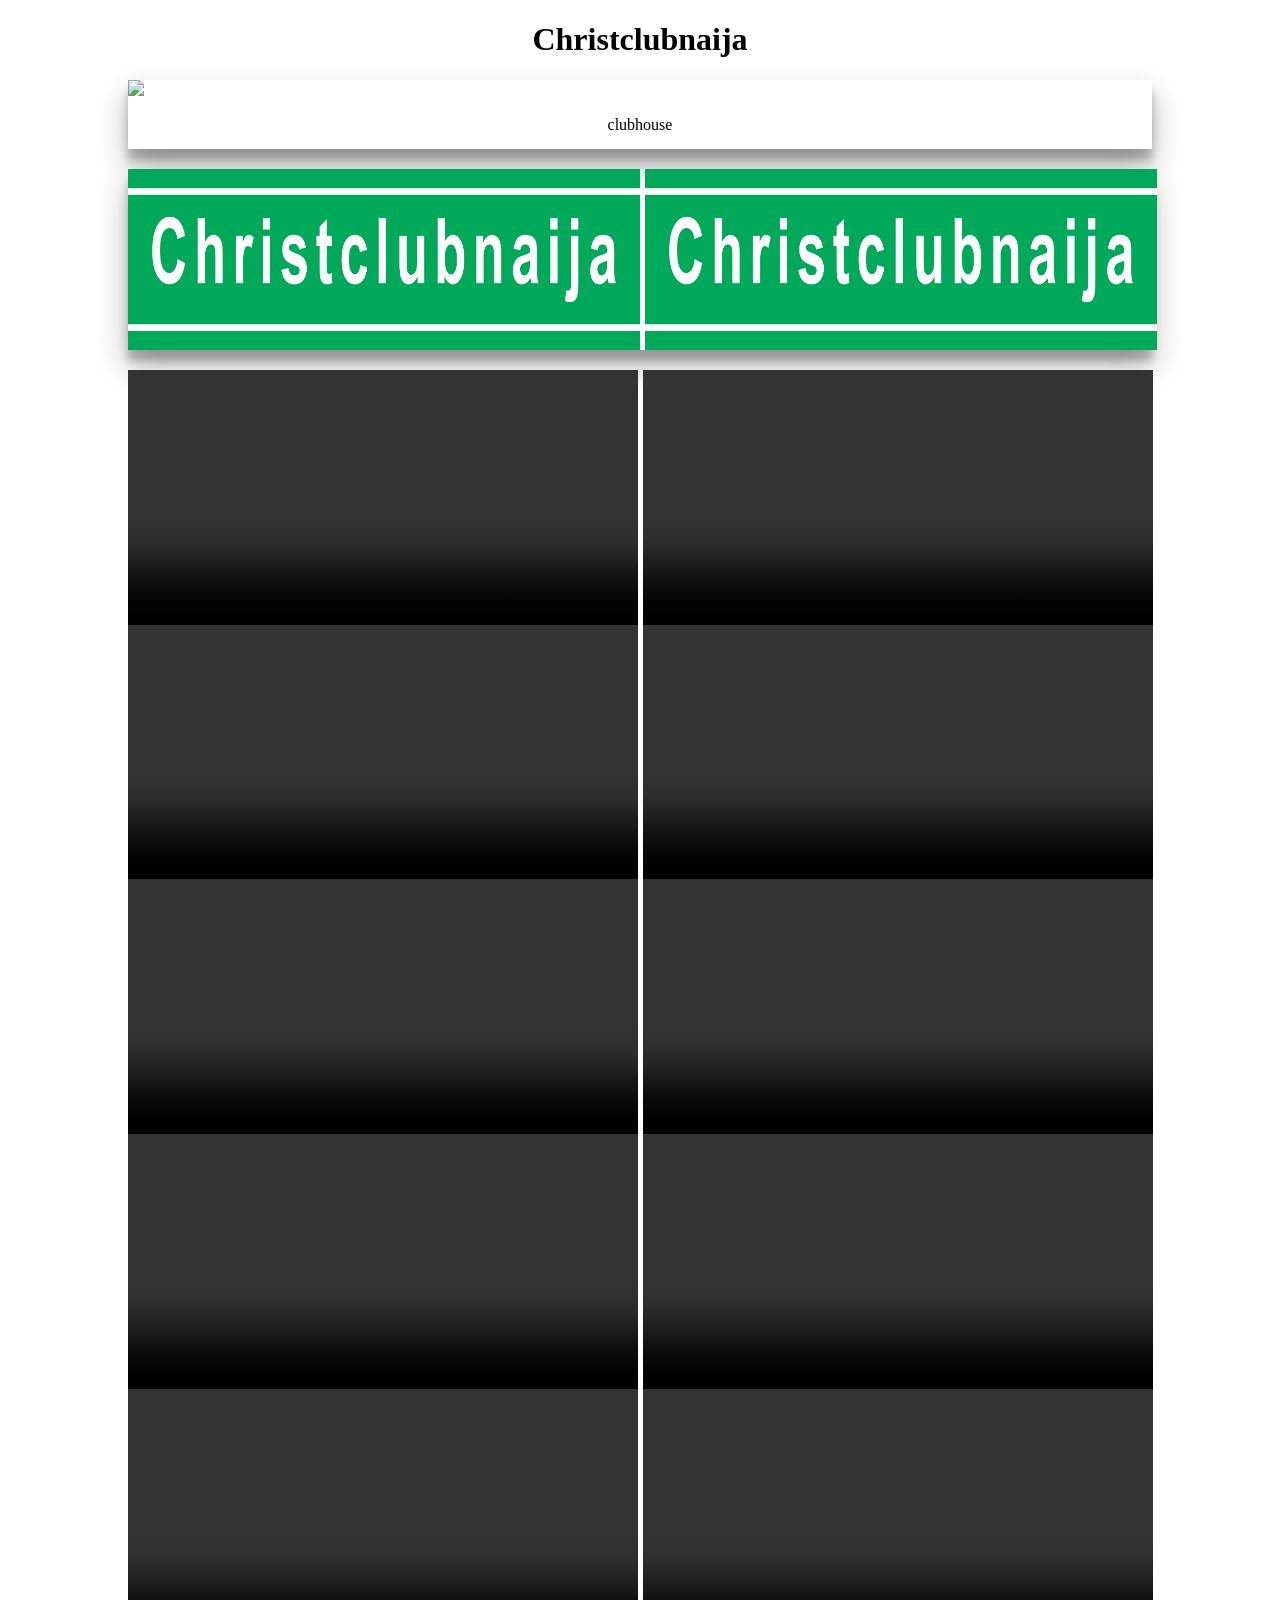
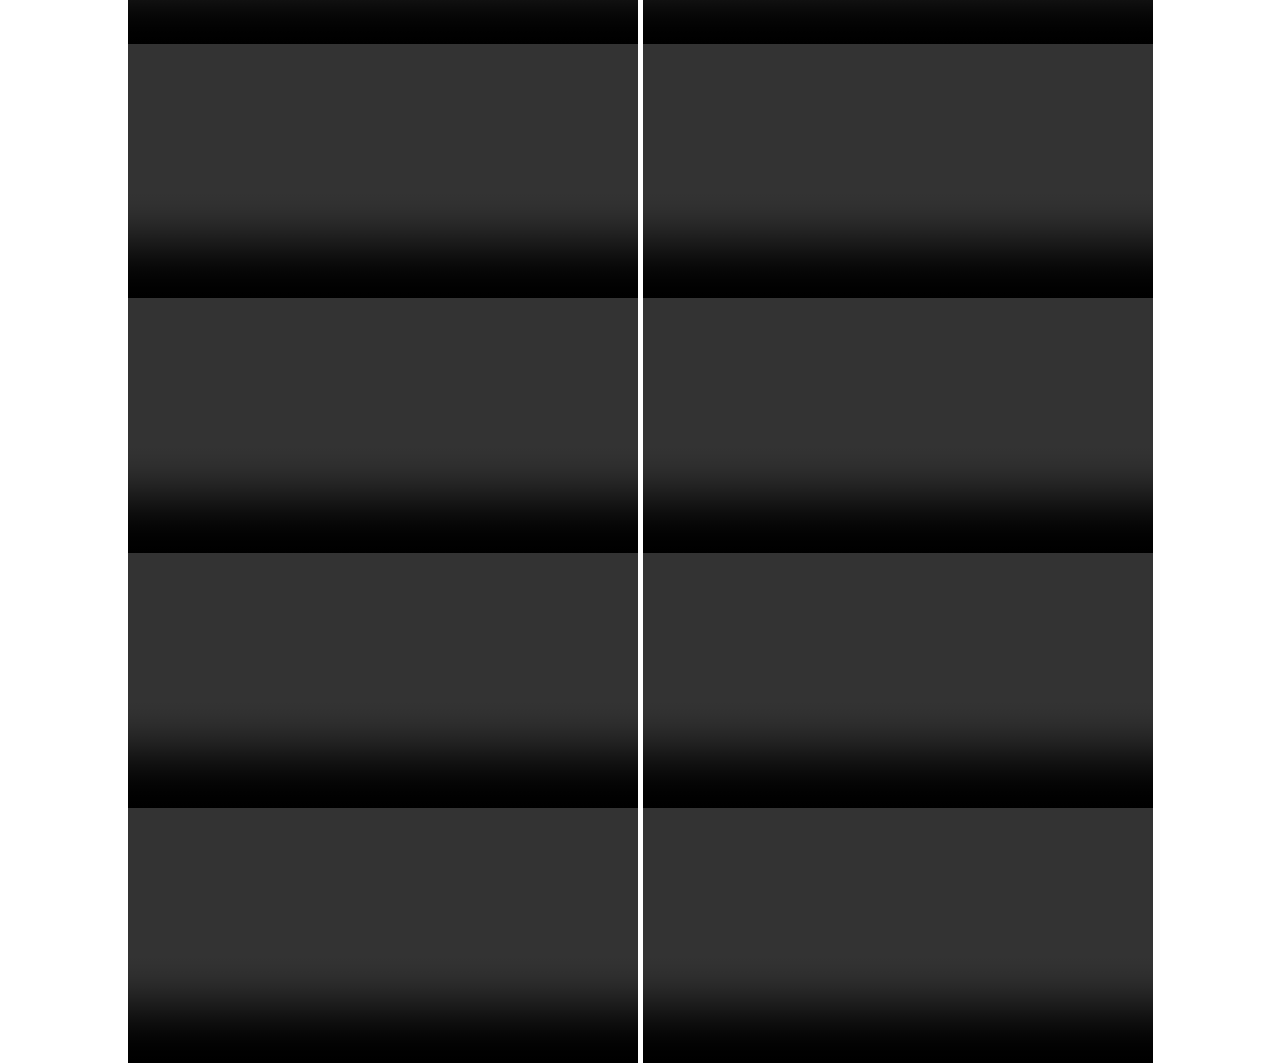
==== commit ecd304be: "free at home stir trouble for none" ====
--- a/index.html
+++ b/index.html
@@ -68,8 +68,13 @@
 </div>
 <div class="video-container">
 <video src="made4eachother.mp4" style="width: 50%; height: auto;" controls >  </video> 
-<video src="Word.mp4" style="width: 50%; height: auto;" controls >  </video>
+<video src="devilathome.mp4" style="width: 50%; height: auto;" controls >  </video>
 </div>
+<div class="video-container">
+<video src="Word.mp4" style="width: 50%; height: auto;" controls >  </video> 
+<video src="Word 2.mp4" style="width: 50%; height: auto;" controls >  </video>
+</div>
+
 </body>
 
 </html>
